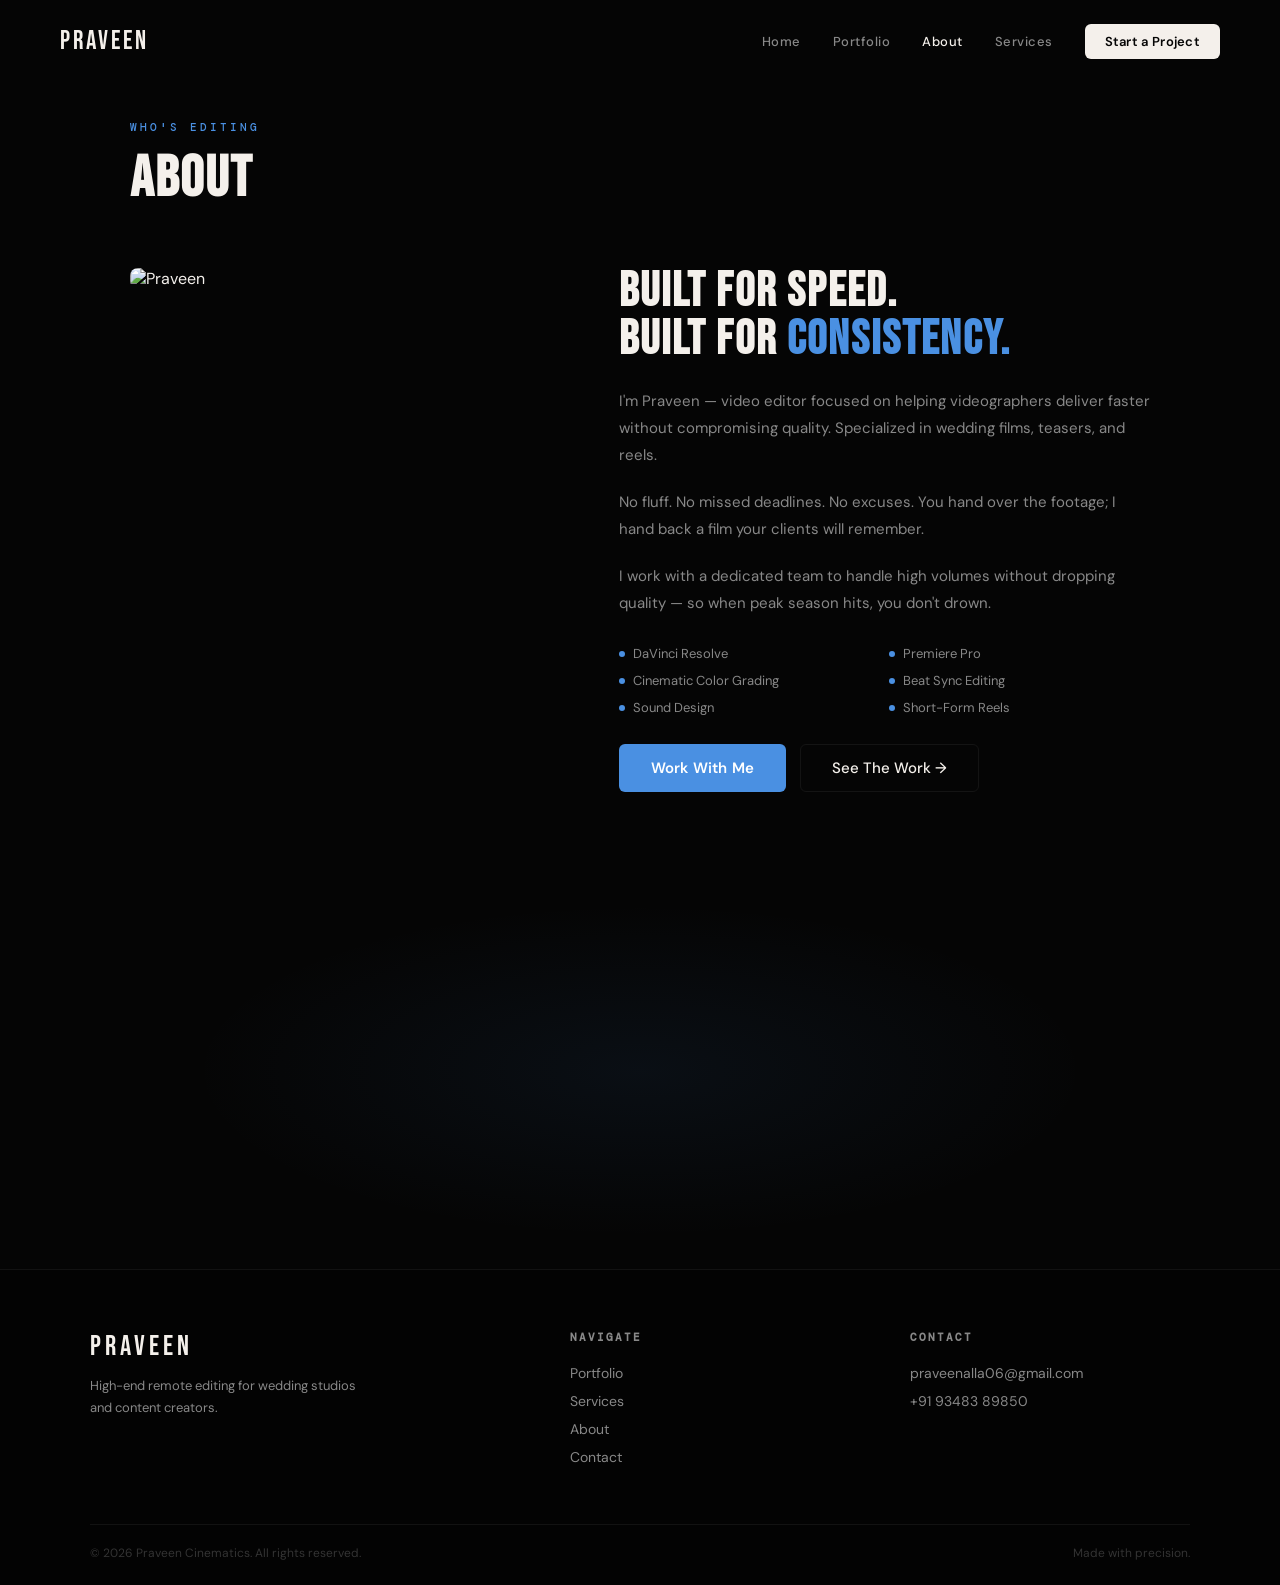
==== about.html @ a14727c1 "Added Main Code" ====
<!DOCTYPE html>
<html lang="en">
<head>
  <meta charset="UTF-8">
  <title>About | Praveen</title>
  <meta name="viewport" content="width=device-width, initial-scale=1.0">
  <meta property="og:title" content="About | Praveen">
  <meta property="og:description" content="Video editor focused on helping videographers deliver faster without compromising quality.">
  <meta property="og:image" content="N&N PREWED thumb.jpg">
  <link href="https://fonts.googleapis.com/css2?family=Bebas+Neue&family=DM+Sans:wght@300;400;500;600&family=DM+Mono:wght@400;500&display=swap" rel="stylesheet">
  <link rel="stylesheet" href="style.css">
</head>
<body>

<header>
  <a href="index.html" class="logo">PRAVEEN</a>
  <div class="menu-toggle" onclick="toggleMenu()">☰</div>
  <nav id="navMenu">
    <a href="index.html">Home</a>
    <a href="portfolio.html">Portfolio</a>
    <a href="about.html" class="active">About</a>
    <a href="services.html">Services</a>
    <a href="contact.html" class="nav-cta">Start a Project</a>
  </nav>
</header>

<section class="about-page">
  <div class="container">
    <p class="section-label fade-in">Who's Editing</p>
    <h2 class="section-heading fade-in">About</h2>

    <div class="about-page-grid">
      <div class="about-page-img fade-in">
        <img src="your-image.jpg" alt="Praveen">
      </div>

      <div class="about-page-text fade-in">
        <h2 class="section-heading" style="font-size:clamp(32px,4vw,48px);">Built for Speed.<br>Built for <span style="color:var(--blue)">Consistency.</span></h2>

        <p>I'm Praveen — video editor focused on helping videographers deliver faster without compromising quality. Specialized in wedding films, teasers, and reels.</p>

        <p>No fluff. No missed deadlines. No excuses. You hand over the footage; I hand back a film your clients will remember.</p>

        <p>I work with a dedicated team to handle high volumes without dropping quality — so when peak season hits, you don't drown.</p>

        <div class="skills-list">
          <div class="skill-item"><span class="skill-dot"></span>DaVinci Resolve</div>
          <div class="skill-item"><span class="skill-dot"></span>Premiere Pro</div>
          <div class="skill-item"><span class="skill-dot"></span>Cinematic Color Grading</div>
          <div class="skill-item"><span class="skill-dot"></span>Beat Sync Editing</div>
          <div class="skill-item"><span class="skill-dot"></span>Sound Design</div>
          <div class="skill-item"><span class="skill-dot"></span>Short-Form Reels</div>
        </div>

        <div style="display:flex;gap:14px;flex-wrap:wrap;">
          <a href="contact.html" class="btn">Work With Me</a>
          <a href="portfolio.html" class="btn-outline">See The Work →</a>
        </div>
      </div>
    </div>
  </div>
</section>

<!-- CTA -->
<section class="final-cta" style="padding:80px 0;">
  <div class="container">
    <h2 class="fade-in" style="font-size:clamp(32px,5vw,56px);">Looking for an editor<br>you can trust?</h2>
    <p class="fade-in">I treat your footage with the same care you do.</p>
    <div class="final-cta-buttons fade-in">
      <a href="contact.html" class="btn">Let's Work Together</a>
      <a href="https://wa.me/919348389850" class="btn-wa">
        <svg width="16" height="16" viewBox="0 0 24 24" fill="white"><path d="M17.472 14.382c-.297-.149-1.758-.867-2.03-.967-.273-.099-.471-.148-.67.15-.197.297-.767.966-.94 1.164-.173.199-.347.223-.644.075-.297-.15-1.255-.463-2.39-1.475-.883-.788-1.48-1.761-1.653-2.059-.173-.297-.018-.458.13-.606.134-.133.298-.347.446-.52.149-.174.198-.298.298-.497.099-.198.05-.371-.025-.52-.075-.149-.669-1.612-.916-2.207-.242-.579-.487-.5-.669-.51-.173-.008-.371-.01-.57-.01-.198 0-.52.074-.792.372-.272.297-1.04 1.016-1.04 2.479 0 1.462 1.065 2.875 1.213 3.074.149.198 2.096 3.2 5.077 4.487.709.306 1.262.489 1.694.625.712.227 1.36.195 1.871.118.571-.085 1.758-.719 2.006-1.413.248-.694.248-1.289.173-1.413-.074-.124-.272-.198-.57-.347m-5.421 7.403h-.004a9.87 9.87 0 01-5.031-1.378l-.361-.214-3.741.982.998-3.648-.235-.374a9.86 9.86 0 01-1.51-5.26c.001-5.45 4.436-9.884 9.888-9.884 2.64 0 5.122 1.03 6.988 2.898a9.825 9.825 0 012.893 6.994c-.003 5.45-4.437 9.884-9.885 9.884m8.413-18.297A11.815 11.815 0 0012.05 0C5.495 0 .16 5.335.157 11.892c0 2.096.547 4.142 1.588 5.945L.057 24l6.305-1.654a11.882 11.882 0 005.683 1.448h.005c6.554 0 11.89-5.335 11.893-11.893a11.821 11.821 0 00-3.48-8.413z"/></svg>
        WhatsApp
      </a>
    </div>
  </div>
</section>

<footer>
  <div class="footer-inner">
    <div class="footer-brand">
      <a href="index.html" class="logo">PRAVEEN</a>
      <p>High-end remote editing for wedding studios and content creators.</p>
    </div>
    <div class="footer-col">
      <h4>Navigate</h4>
      <a href="portfolio.html">Portfolio</a>
      <a href="services.html">Services</a>
      <a href="about.html">About</a>
      <a href="contact.html">Contact</a>
    </div>
    <div class="footer-col">
      <h4>Contact</h4>
      <a href="mailto:praveenalla06@gmail.com">praveenalla06@gmail.com</a>
      <a href="https://wa.me/919348389850">+91 93483 89850</a>
    </div>
  </div>
  <div class="footer-bottom">
    <p>&copy; 2026 Praveen Cinematics. All rights reserved.</p>
    <span>Made with precision.</span>
  </div>
</footer>

<script>
window.addEventListener("load", () => { document.body.classList.add("loaded"); });
window.addEventListener("scroll", () => {
  document.querySelector("header").classList.toggle("scrolled", window.scrollY > 50);
});
const fadeEls = document.querySelectorAll(".fade-in");
function checkFade() {
  fadeEls.forEach((el, i) => {
    if (el.getBoundingClientRect().top < window.innerHeight - 60) {
      setTimeout(() => el.classList.add("show"), i * 100);
    }
  });
}
checkFade(); window.addEventListener("scroll", checkFade);
function toggleMenu() { document.getElementById("navMenu").classList.toggle("active"); }
</script>
</body>
</html>
---- style.css ----
/* =========================
   RESET & GLOBAL
========================= */
@import url('https://fonts.googleapis.com/css2?family=Bebas+Neue&family=DM+Sans:wght@300;400;500;600&family=DM+Mono:wght@400;500&display=swap');

* { margin: 0; padding: 0; box-sizing: border-box; }

:root {
  --bg: #050505;
  --bg-2: #0d0d0d;
  --bg-card: #111111;
  --text: #F4F0EB;
  --muted: #888888;
  --blue: #4A90E2;
  --blue-dim: rgba(74,144,226,0.12);
  --gold: #C5A46D;
  --gold-dim: rgba(197,164,109,0.15);
  --border: rgba(255,255,255,0.06);
  --radius: 6px;
}

html { scroll-behavior: smooth; }

body {
  font-family: 'DM Sans', sans-serif;
  background: var(--bg);
  color: var(--text);
  opacity: 0;
  transition: opacity 0.4s ease;
  -webkit-font-smoothing: antialiased;
}

body.loaded { opacity: 1; }

.container { max-width: 1100px; margin: auto; padding: 0 40px; }

/* =========================
   NAVBAR
========================= */
header {
  display: flex;
  justify-content: space-between;
  align-items: center;
  padding: 24px 60px;
  position: fixed;
  width: 100%;
  z-index: 1000;
  top: 0;
  transition: background 0.3s ease, border-bottom 0.3s ease;
}

header.scrolled {
  background: rgba(5, 5, 5, 0.96);
  border-bottom: 1px solid var(--border);
  backdrop-filter: blur(12px);
}

.logo {
  text-decoration: none;
  color: var(--text);
  font-family: 'Bebas Neue', sans-serif;
  font-size: 26px;
  letter-spacing: 3px;
}

nav { display: flex; gap: 32px; align-items: center; }
nav a {
  text-decoration: none;
  color: var(--muted);
  font-size: 13px;
  font-weight: 500;
  letter-spacing: 0.5px;
  transition: color 0.25s;
}
nav a:hover, nav a.active { color: var(--text); }
nav .nav-cta {
  color: var(--bg);
  background: var(--text);
  padding: 9px 20px;
  border-radius: var(--radius);
  font-weight: 600;
  font-size: 13px;
  letter-spacing: 0.3px;
  transition: opacity 0.25s;
}
nav .nav-cta:hover { opacity: 0.85; color: var(--bg); }

/* =========================
   BUTTONS
========================= */
.btn {
  display: inline-block;
  padding: 14px 32px;
  background: var(--blue);
  color: white;
  text-decoration: none;
  border: none;
  border-radius: var(--radius);
  font-family: 'DM Sans', sans-serif;
  font-size: 15px;
  font-weight: 600;
  cursor: pointer;
  transition: opacity 0.25s, transform 0.2s;
  letter-spacing: 0.2px;
}
.btn:hover { opacity: 0.88; transform: translateY(-1px); }

.btn-outline {
  display: inline-block;
  padding: 13px 31px;
  background: transparent;
  color: var(--text);
  text-decoration: none;
  border: 1px solid var(--border);
  border-radius: var(--radius);
  font-family: 'DM Sans', sans-serif;
  font-size: 15px;
  font-weight: 500;
  cursor: pointer;
  transition: border-color 0.25s, color 0.25s, transform 0.2s;
}
.btn-outline:hover { border-color: var(--text); transform: translateY(-1px); }

.btn-wa {
  display: inline-flex;
  align-items: center;
  gap: 8px;
  padding: 14px 28px;
  background: #25D366;
  color: white;
  text-decoration: none;
  border-radius: var(--radius);
  font-family: 'DM Sans', sans-serif;
  font-size: 15px;
  font-weight: 600;
  transition: opacity 0.25s, transform 0.2s;
}
.btn-wa:hover { opacity: 0.88; transform: translateY(-1px); }

/* =========================
   HERO SECTION
========================= */
.hero {
  min-height: 100vh;
  display: flex;
  align-items: center;
  padding-top: 100px;
  position: relative;
  overflow: hidden;
}

.hero-bg {
  position: absolute;
  inset: 0;
  background:
    radial-gradient(ellipse 60% 50% at 70% 50%, rgba(74,144,226,0.06) 0%, transparent 70%),
    radial-gradient(ellipse 40% 60% at 20% 30%, rgba(197,164,109,0.04) 0%, transparent 60%);
}

.hero-grid-lines {
  position: absolute;
  inset: 0;
  background-image:
    linear-gradient(rgba(255,255,255,0.02) 1px, transparent 1px),
    linear-gradient(90deg, rgba(255,255,255,0.02) 1px, transparent 1px);
  background-size: 80px 80px;
  pointer-events: none;
}

.hero-inner {
  position: relative;
  z-index: 2;
  max-width: 780px;
  padding: 0 40px;
  margin: 0 auto;
  text-align: left;
}

.hero-eyebrow {
  display: inline-flex;
  align-items: center;
  gap: 8px;
  background: var(--blue-dim);
  border: 1px solid rgba(74,144,226,0.25);
  color: var(--blue);
  font-size: 12px;
  font-weight: 600;
  letter-spacing: 2px;
  text-transform: uppercase;
  padding: 6px 14px;
  border-radius: 30px;
  margin-bottom: 32px;
}

.hero-eyebrow::before {
  content: '';
  width: 6px;
  height: 6px;
  background: var(--blue);
  border-radius: 50%;
  animation: pulse-dot 2s infinite;
}

@keyframes pulse-dot {
  0%, 100% { opacity: 1; }
  50% { opacity: 0.3; }
}

.hero h1 {
  font-family: 'Bebas Neue', sans-serif;
  font-size: clamp(52px, 8vw, 90px);
  line-height: 1;
  letter-spacing: 2px;
  color: var(--text);
  margin-bottom: 24px;
}

.hero h1 span { color: var(--blue); }

.hero-sub {
  font-size: 17px;
  color: var(--muted);
  line-height: 1.65;
  max-width: 520px;
  margin-bottom: 16px;
}

.hero-turnaround {
  display: inline-flex;
  align-items: center;
  gap: 6px;
  font-size: 13px;
  color: var(--gold);
  font-weight: 500;
  margin-bottom: 40px;
}

.hero-turnaround::before {
  content: '⚡';
  font-size: 14px;
}

.hero-ctas { display: flex; gap: 14px; flex-wrap: wrap; }

.hero-scroll {
  position: absolute;
  bottom: 40px;
  left: 50%;
  transform: translateX(-50%);
  display: flex;
  flex-direction: column;
  align-items: center;
  gap: 8px;
  color: var(--muted);
  font-size: 11px;
  letter-spacing: 2px;
  text-transform: uppercase;
  animation: bob 2s ease-in-out infinite;
}

.scroll-line {
  width: 1px;
  height: 40px;
  background: linear-gradient(to bottom, var(--muted), transparent);
}

@keyframes bob {
  0%, 100% { transform: translateX(-50%) translateY(0); }
  50% { transform: translateX(-50%) translateY(6px); }
}

/* =========================
   PAIN STRIP
========================= */
.pain-strip {
  background: var(--bg-2);
  border-top: 1px solid var(--border);
  border-bottom: 1px solid var(--border);
  padding: 60px 40px;
  text-align: center;
}

.pain-strip h2 {
  font-family: 'DM Sans', sans-serif;
  font-size: clamp(20px, 3vw, 28px);
  font-weight: 300;
  color: var(--muted);
  line-height: 1.8;
  max-width: 700px;
  margin: 0 auto 24px;
}

.pain-strip h2 strong {
  color: var(--text);
  font-weight: 600;
}

.pain-strip p {
  font-size: 16px;
  color: var(--muted);
  max-width: 520px;
  margin: 0 auto;
  line-height: 1.7;
}

.pain-strip p em {
  color: var(--blue);
  font-style: normal;
  font-weight: 600;
}

/* =========================
   BEFORE / AFTER
========================= */
.before-after {
  padding: 100px 0;
}

.section-label {
  font-family: 'DM Mono', monospace;
  font-size: 11px;
  font-weight: 500;
  letter-spacing: 3px;
  text-transform: uppercase;
  color: var(--blue);
  margin-bottom: 16px;
}

.section-heading {
  font-family: 'Bebas Neue', sans-serif;
  font-size: clamp(36px, 5vw, 58px);
  letter-spacing: 2px;
  color: var(--text);
  margin-bottom: 16px;
  line-height: 1;
}

.section-sub {
  font-size: 15px;
  color: var(--muted);
  margin-bottom: 60px;
  max-width: 480px;
}

.comparison-grid {
  display: grid;
  grid-template-columns: 1fr auto 1fr;
  gap: 0;
  align-items: stretch;
  border: 1px solid var(--border);
  border-radius: 10px;
  overflow: hidden;
}

.comp-col {
  padding: 48px 40px;
}

.comp-col.before { background: #0d0d0d; }
.comp-col.after { background: #0d1520; }

.comp-label {
  font-family: 'DM Mono', monospace;
  font-size: 10px;
  font-weight: 500;
  letter-spacing: 3px;
  text-transform: uppercase;
  padding: 4px 12px;
  border-radius: 30px;
  display: inline-block;
  margin-bottom: 28px;
}

.comp-col.before .comp-label { background: rgba(255,255,255,0.06); color: var(--muted); }
.comp-col.after .comp-label { background: rgba(74,144,226,0.12); color: var(--blue); }

.comp-items { list-style: none; display: flex; flex-direction: column; gap: 16px; }

.comp-items li {
  display: flex;
  align-items: flex-start;
  gap: 12px;
  font-size: 15px;
  color: var(--muted);
  line-height: 1.4;
}

.comp-col.after .comp-items li { color: var(--text); }

.comp-icon {
  width: 20px;
  height: 20px;
  border-radius: 50%;
  display: flex;
  align-items: center;
  justify-content: center;
  font-size: 11px;
  flex-shrink: 0;
  margin-top: 1px;
}

.comp-col.before .comp-icon { background: rgba(255,255,255,0.05); color: var(--muted); }
.comp-col.after .comp-icon { background: rgba(74,144,226,0.15); color: var(--blue); }

.comp-divider {
  display: flex;
  align-items: center;
  justify-content: center;
  background: var(--bg);
  padding: 0 20px;
  border-left: 1px solid var(--border);
  border-right: 1px solid var(--border);
}

.arrow-badge {
  width: 44px;
  height: 44px;
  background: var(--blue);
  border-radius: 50%;
  display: flex;
  align-items: center;
  justify-content: center;
  font-size: 18px;
  color: white;
}

/* =========================
   SERVICES GRID
========================= */
.services-section { padding: 100px 0; }

.services-grid {
  display: grid;
  grid-template-columns: repeat(2, 1fr);
  gap: 2px;
  background: var(--border);
  border: 1px solid var(--border);
  border-radius: 10px;
  overflow: hidden;
  margin-top: 60px;
}

.service-card {
  background: var(--bg-card);
  padding: 40px 36px;
  transition: background 0.25s;
  position: relative;
}

.service-card:hover { background: #161616; }

.service-icon {
  width: 42px;
  height: 42px;
  background: var(--blue-dim);
  border: 1px solid rgba(74,144,226,0.2);
  border-radius: 8px;
  display: flex;
  align-items: center;
  justify-content: center;
  font-size: 18px;
  margin-bottom: 20px;
}

.service-card h3 {
  font-size: 17px;
  font-weight: 600;
  margin-bottom: 10px;
  color: var(--text);
}

.service-card p {
  font-size: 14px;
  color: var(--muted);
  line-height: 1.65;
  margin-bottom: 20px;
}

.service-price {
  font-family: 'DM Mono', monospace;
  font-size: 13px;
  color: var(--blue);
  font-weight: 500;
}

.service-tag {
  position: absolute;
  top: 20px;
  right: 20px;
  font-family: 'DM Mono', monospace;
  font-size: 10px;
  letter-spacing: 1.5px;
  text-transform: uppercase;
  color: var(--gold);
  background: var(--gold-dim);
  padding: 3px 8px;
  border-radius: 30px;
}

.services-footer {
  margin-top: 40px;
  text-align: center;
  color: var(--muted);
  font-size: 14px;
  display: flex;
  align-items: center;
  justify-content: center;
  gap: 10px;
}

.services-footer::before,
.services-footer::after {
  content: '';
  flex: 1;
  height: 1px;
  background: var(--border);
  max-width: 200px;
}

/* =========================
   WORKFLOW
========================= */
.workflow-section { padding: 100px 0; background: var(--bg-2); border-top: 1px solid var(--border); border-bottom: 1px solid var(--border);}

.workflow-steps {
  display: grid;
  grid-template-columns: repeat(4, 1fr);
  gap: 2px;
  background: var(--border);
  border: 1px solid var(--border);
  border-radius: 10px;
  overflow: hidden;
  margin-top: 60px;
}

.step-card {
  background: var(--bg-card);
  padding: 36px 28px;
  position: relative;
}

.step-number {
  font-family: 'Bebas Neue', sans-serif;
  font-size: 52px;
  color: rgba(74,144,226,0.12);
  line-height: 1;
  margin-bottom: 16px;
}

.step-card h3 {
  font-size: 15px;
  font-weight: 600;
  color: var(--text);
  margin-bottom: 8px;
}

.step-card p {
  font-size: 13px;
  color: var(--muted);
  line-height: 1.6;
}

.step-tool {
  display: inline-flex;
  align-items: center;
  gap: 5px;
  background: var(--blue-dim);
  color: var(--blue);
  font-size: 11px;
  font-family: 'DM Mono', monospace;
  padding: 3px 8px;
  border-radius: 3px;
  margin-top: 12px;
}

/* =========================
   WHY US
========================= */
.why-section { padding: 100px 0; }

.why-grid {
  display: grid;
  grid-template-columns: repeat(3, 1fr);
  gap: 20px;
  margin-top: 60px;
}

.why-card {
  background: var(--bg-card);
  border: 1px solid var(--border);
  border-radius: 8px;
  padding: 32px 28px;
  transition: border-color 0.25s, transform 0.25s;
}

.why-card:hover { border-color: rgba(74,144,226,0.3); transform: translateY(-3px); }

.why-check {
  width: 32px;
  height: 32px;
  background: rgba(74,144,226,0.1);
  border-radius: 50%;
  display: flex;
  align-items: center;
  justify-content: center;
  font-size: 14px;
  color: var(--blue);
  margin-bottom: 16px;
}

.why-card h3 {
  font-size: 15px;
  font-weight: 600;
  color: var(--text);
  margin-bottom: 8px;
}

.why-card p {
  font-size: 13px;
  color: var(--muted);
  line-height: 1.6;
}

/* =========================
   SOCIAL PROOF
========================= */
.proof-section { padding: 100px 0; background: var(--bg-2); border-top: 1px solid var(--border); border-bottom: 1px solid var(--border);}

.proof-stat-row {
  display: grid;
  grid-template-columns: repeat(3, 1fr);
  gap: 2px;
  background: var(--border);
  border: 1px solid var(--border);
  border-radius: 10px;
  overflow: hidden;
  margin-bottom: 60px;
}

.stat-cell {
  background: var(--bg-card);
  padding: 40px 32px;
  text-align: center;
}

.stat-number {
  font-family: 'Bebas Neue', sans-serif;
  font-size: 56px;
  color: var(--text);
  line-height: 1;
  letter-spacing: 2px;
  margin-bottom: 8px;
}

.stat-number span { color: var(--blue); }

.stat-label {
  font-size: 13px;
  color: var(--muted);
  letter-spacing: 0.5px;
}

.testimonials-grid {
  display: grid;
  grid-template-columns: repeat(2, 1fr);
  gap: 16px;
}

.testimonial {
  background: var(--bg-card);
  border: 1px solid var(--border);
  border-radius: 8px;
  padding: 32px 28px;
}

.testimonial-text {
  font-size: 15px;
  color: var(--text);
  line-height: 1.65;
  margin-bottom: 20px;
  font-style: italic;
}

.testimonial-text::before { content: '"'; color: var(--blue); font-size: 20px; font-style: normal; }
.testimonial-text::after { content: '"'; color: var(--blue); font-size: 20px; font-style: normal; }

.testimonial-author {
  display: flex;
  align-items: center;
  gap: 12px;
}

.author-avatar {
  width: 36px;
  height: 36px;
  background: var(--blue-dim);
  border-radius: 50%;
  display: flex;
  align-items: center;
  justify-content: center;
  font-family: 'Bebas Neue', sans-serif;
  font-size: 16px;
  color: var(--blue);
}

.author-info strong {
  display: block;
  font-size: 14px;
  font-weight: 600;
  color: var(--text);
}

.author-info span {
  font-size: 12px;
  color: var(--muted);
}

/* =========================
   PRICING
========================= */
.pricing-section { padding: 100px 0; }

.pricing-grid {
  display: grid;
  grid-template-columns: repeat(3, 1fr);
  gap: 16px;
  margin-top: 60px;
}

.pricing-card {
  background: var(--bg-card);
  border: 1px solid var(--border);
  border-radius: 10px;
  padding: 36px 28px;
  transition: border-color 0.25s;
  position: relative;
}

.pricing-card:hover { border-color: rgba(74,144,226,0.3); }

.pricing-card.featured {
  border-color: var(--blue);
  background: #0d1520;
}

.featured-badge {
  position: absolute;
  top: -12px;
  left: 50%;
  transform: translateX(-50%);
  background: var(--blue);
  color: white;
  font-size: 10px;
  font-weight: 700;
  letter-spacing: 2px;
  text-transform: uppercase;
  padding: 4px 14px;
  border-radius: 30px;
}

.pricing-card h3 {
  font-size: 16px;
  font-weight: 600;
  color: var(--text);
  margin-bottom: 8px;
}

.pricing-from {
  font-size: 12px;
  color: var(--muted);
  margin-bottom: 4px;
  font-family: 'DM Mono', monospace;
  text-transform: uppercase;
  letter-spacing: 1px;
}

.pricing-amount {
  font-family: 'Bebas Neue', sans-serif;
  font-size: 46px;
  color: var(--text);
  letter-spacing: 2px;
  line-height: 1;
  margin-bottom: 24px;
}

.pricing-card.featured .pricing-amount { color: var(--blue); }

.pricing-card p {
  font-size: 14px;
  color: var(--muted);
  line-height: 1.6;
  border-top: 1px solid var(--border);
  padding-top: 20px;
}

.pricing-footer {
  text-align: center;
  margin-top: 40px;
  color: var(--muted);
  font-size: 14px;
}

.pricing-footer a { color: var(--blue); text-decoration: none; font-weight: 500; }

/* =========================
   ABOUT STRIP
========================= */
.about-strip { padding: 100px 0; background: var(--bg-2); border-top: 1px solid var(--border); border-bottom: 1px solid var(--border); }

.about-inner {
  display: grid;
  grid-template-columns: 1fr 1fr;
  gap: 80px;
  align-items: center;
}

.about-image-block {
  position: relative;
}

.about-image-block img {
  width: 100%;
  border-radius: 8px;
  object-fit: cover;
  aspect-ratio: 4/5;
  filter: grayscale(20%);
}

.about-image-block::before {
  content: '';
  position: absolute;
  inset: -12px;
  border: 1px solid rgba(74,144,226,0.2);
  border-radius: 12px;
  pointer-events: none;
}

.about-text .section-heading { margin-bottom: 24px; }

.about-text p {
  font-size: 15px;
  color: var(--muted);
  line-height: 1.75;
  margin-bottom: 20px;
}

.about-tags {
  display: flex;
  flex-wrap: wrap;
  gap: 8px;
  margin: 28px 0;
}

.tag {
  background: var(--blue-dim);
  border: 1px solid rgba(74,144,226,0.2);
  color: var(--blue);
  font-size: 12px;
  font-weight: 500;
  padding: 5px 12px;
  border-radius: 30px;
  font-family: 'DM Mono', monospace;
  letter-spacing: 0.5px;
}

/* =========================
   FINAL CTA
========================= */
.final-cta {
  padding: 120px 0;
  text-align: center;
  position: relative;
  overflow: hidden;
}

.final-cta::before {
  content: '';
  position: absolute;
  inset: 0;
  background: radial-gradient(ellipse 50% 60% at 50% 50%, rgba(74,144,226,0.07) 0%, transparent 70%);
  pointer-events: none;
}

.final-cta h2 {
  font-family: 'Bebas Neue', sans-serif;
  font-size: clamp(42px, 6vw, 72px);
  letter-spacing: 3px;
  color: var(--text);
  margin-bottom: 16px;
  position: relative;
  line-height: 1;
}

.final-cta p {
  font-size: 16px;
  color: var(--muted);
  margin-bottom: 40px;
  position: relative;
}

.final-cta-buttons {
  display: flex;
  gap: 14px;
  justify-content: center;
  flex-wrap: wrap;
  position: relative;
}

.final-note {
  margin-top: 24px;
  font-size: 13px;
  color: var(--muted);
  position: relative;
}

/* =========================
   PORTFOLIO PAGE
========================= */
.page { padding-top: 120px; }

.portfolio-page { padding: 120px 0 80px; text-align: center; }
.portfolio-page .section-heading { margin-bottom: 16px; }

.filters {
  display: flex;
  justify-content: center;
  gap: 8px;
  margin: 40px 0;
}

.filters button {
  background: transparent;
  border: 1px solid var(--border);
  color: var(--muted);
  padding: 8px 22px;
  border-radius: 30px;
  cursor: pointer;
  transition: all 0.25s;
  font-family: 'DM Mono', monospace;
  font-size: 11px;
  letter-spacing: 2px;
  text-transform: uppercase;
}

.filters button:hover, .filters button.active {
  background: var(--blue);
  border-color: var(--blue);
  color: white;
}

.portfolio-grid { display: grid; gap: 20px; }
.cinematic-grid { grid-template-columns: repeat(3, 1fr); }
.reels-grid { grid-template-columns: repeat(3, 1fr); gap: 32px; }

.cinematic-grid .video-card { aspect-ratio: 16 / 9; }
.reels-grid .video-card { aspect-ratio: 9 / 16; }

.section-title {
  font-family: 'DM Mono', monospace;
  font-size: 11px;
  letter-spacing: 3px;
  text-transform: uppercase;
  color: var(--blue);
  margin: 60px 0 30px;
  text-align: left;
}

/* VIDEO CARD */
.video-card {
  position: relative;
  overflow: hidden;
  border-radius: 8px;
  cursor: pointer;
  transition: transform 0.4s ease, opacity 0.4s ease;
  background: #000;
}

.video-card img.thumb,
.video-card iframe.preview-video,
.video-card video.preview-video {
  position: absolute;
  inset: 0;
  width: 100%;
  height: 100%;
  object-fit: cover;
}

.video-card iframe.preview-video { z-index: 1; opacity: 1; pointer-events: none; }
.video-card video.preview-video { z-index: 1; opacity: 0; transition: opacity 0.3s; object-fit: contain; background: black; }
.video-card .thumb { z-index: 2; transition: opacity 0.3s; }

.video-card .overlay {
  position: absolute;
  inset: 0;
  background: rgba(0,0,0,0.5);
  z-index: 3;
  display: flex;
  justify-content: center;
  align-items: center;
  opacity: 0;
  transition: 0.3s;
  font-size: 13px;
  font-weight: 600;
  letter-spacing: 2px;
  text-transform: uppercase;
  color: white;
}

.video-card:hover video.preview-video { opacity: 1; }
.video-card:hover .thumb { opacity: 0; }
.video-card:hover .overlay { opacity: 1; }

.portfolio-grid:hover .video-card { transform: scale(0.97); opacity: 0.6; }
.portfolio-grid .video-card:hover { transform: scale(1.03); opacity: 1; z-index: 10; box-shadow: 0 20px 40px rgba(0,0,0,0.8); }

/* MODAL */
.modal {
  position: fixed;
  inset: 0;
  background: rgba(0,0,0,0.96);
  display: none;
  justify-content: center;
  align-items: center;
  z-index: 9999;
}
.modal iframe, .modal video {
  width: 90%;
  max-width: 1100px;
  height: 70vh;
  border-radius: 8px;
}
.modal span {
  position: absolute;
  top: 28px;
  right: 36px;
  font-size: 36px;
  cursor: pointer;
  color: white;
  opacity: 0.6;
  transition: opacity 0.2s;
}
.modal span:hover { opacity: 1; }

/* =========================
   CONTACT PAGE
========================= */
.contact-page { padding: 120px 0 80px; }
.contact-page .section-heading { margin-bottom: 8px; }

.contact-wrapper {
  display: grid;
  grid-template-columns: 1.4fr 1fr;
  gap: 60px;
  margin-top: 60px;
  align-items: start;
}

.contact-form-card {
  background: var(--bg-card);
  border: 1px solid var(--border);
  border-radius: 10px;
  padding: 40px;
}

.contact-form input,
.contact-form textarea,
.contact-form select {
  width: 100%;
  margin-bottom: 14px;
  padding: 14px 16px;
  background: var(--bg);
  border: 1px solid var(--border);
  color: var(--text);
  border-radius: var(--radius);
  font-family: 'DM Sans', sans-serif;
  font-size: 14px;
  transition: border-color 0.25s;
  -webkit-appearance: none;
}

.contact-form input:focus,
.contact-form textarea:focus,
.contact-form select:focus {
  outline: none;
  border-color: var(--blue);
}

.contact-form textarea { height: 120px; resize: vertical; }

.contact-form select option { background: #111; }

.contact-form .btn { width: 100%; text-align: center; }

.contact-info-block { display: flex; flex-direction: column; gap: 24px; }

.contact-direct {
  background: var(--bg-card);
  border: 1px solid var(--border);
  border-radius: 10px;
  padding: 32px;
}

.contact-direct h3 {
  font-size: 16px;
  font-weight: 600;
  color: var(--text);
  margin-bottom: 20px;
  padding-bottom: 16px;
  border-bottom: 1px solid var(--border);
}

.contact-item {
  display: flex;
  align-items: center;
  gap: 12px;
  margin-bottom: 14px;
}

.contact-item-icon {
  width: 34px;
  height: 34px;
  background: var(--blue-dim);
  border-radius: 6px;
  display: flex;
  align-items: center;
  justify-content: center;
  font-size: 15px;
  flex-shrink: 0;
}

.contact-item-text strong {
  display: block;
  font-size: 14px;
  color: var(--text);
  font-weight: 500;
}
.contact-item-text span { font-size: 12px; color: var(--muted); }

.contact-wa {
  background: rgba(37,211,102,0.06);
  border: 1px solid rgba(37,211,102,0.2);
  border-radius: 10px;
  padding: 28px 32px;
  text-align: center;
}

.contact-wa p { font-size: 14px; color: var(--muted); margin-bottom: 20px; line-height: 1.6; }

/* =========================
   ABOUT PAGE
========================= */
.about-page { padding: 120px 0 80px; }

.about-page-grid {
  display: grid;
  grid-template-columns: 1fr 1.3fr;
  gap: 80px;
  align-items: start;
  margin-top: 60px;
}

.about-page-img img {
  width: 100%;
  border-radius: 8px;
  object-fit: cover;
  aspect-ratio: 4/5;
  filter: grayscale(15%);
}

.about-page-text p {
  font-size: 15px;
  color: var(--muted);
  line-height: 1.8;
  margin-bottom: 20px;
}

.about-page-text .section-heading { margin-bottom: 24px; }

.skills-list {
  display: grid;
  grid-template-columns: repeat(2, 1fr);
  gap: 10px;
  margin: 28px 0;
}

.skill-item {
  display: flex;
  align-items: center;
  gap: 8px;
  font-size: 13px;
  color: var(--muted);
}

.skill-dot {
  width: 6px;
  height: 6px;
  background: var(--blue);
  border-radius: 50%;
  flex-shrink: 0;
}

/* =========================
   SERVICES PAGE
========================= */
.services-page { padding: 120px 0 80px; }
.services-page .services-grid { margin-top: 60px; }

/* =========================
   FOOTER
========================= */
footer {
  background: #030303;
  padding: 60px 40px 24px;
  border-top: 1px solid var(--border);
}

.footer-inner {
  max-width: 1100px;
  margin: auto;
  display: grid;
  grid-template-columns: 1.5fr 1fr 1fr;
  gap: 60px;
  margin-bottom: 48px;
}

.footer-brand .logo {
  font-family: 'Bebas Neue', sans-serif;
  font-size: 28px;
  letter-spacing: 4px;
  color: var(--text);
  display: block;
  margin-bottom: 12px;
  text-decoration: none;
}

.footer-brand p {
  font-size: 13px;
  color: var(--muted);
  line-height: 1.7;
  max-width: 280px;
}

.footer-col h4 {
  font-size: 11px;
  font-weight: 600;
  letter-spacing: 2px;
  text-transform: uppercase;
  color: var(--muted);
  margin-bottom: 20px;
  font-family: 'DM Mono', monospace;
}

.footer-col a {
  display: block;
  color: var(--muted);
  text-decoration: none;
  font-size: 14px;
  margin-bottom: 10px;
  transition: color 0.25s;
}

.footer-col a:hover { color: var(--text); }

.footer-bottom {
  max-width: 1100px;
  margin: auto;
  border-top: 1px solid var(--border);
  padding-top: 20px;
  display: flex;
  justify-content: space-between;
  align-items: center;
}

.footer-bottom p {
  font-size: 12px;
  color: #333;
}

.footer-bottom span {
  font-size: 12px;
  color: #333;
}

/* =========================
   ANIMATIONS & FADE-IN
========================= */
.fade-in, .video-card {
  opacity: 0;
  transform: translateY(24px);
  transition: opacity 0.7s ease-out, transform 0.7s ease-out;
}
.fade-in.show, .video-card.show { opacity: 1; transform: translateY(0); }

/* =========================
   HAMBURGER
========================= */
.menu-toggle { display: none; font-size: 26px; cursor: pointer; color: var(--text); }

/* =========================
   MOBILE
========================= */
@media (max-width: 768px) {
  header { padding: 16px 20px; position: fixed; background: rgba(5,5,5,0.96); border-bottom: 1px solid var(--border); }
  .menu-toggle { display: block; }

  nav {
    position: absolute;
    top: 65px;
    right: 20px;
    background: #0d0d0d;
    border: 1px solid var(--border);
    border-radius: 10px;
    padding: 20px;
    display: none;
    flex-direction: column;
    gap: 16px;
    width: 200px;
  }
  nav.active { display: flex; }
  nav .nav-cta { text-align: center; }

  .container { padding: 0 20px; }
  section { padding: 70px 0; }

  .hero-inner { padding: 0 20px; }
  .hero h1 { font-size: 52px; }
  .hero-ctas { flex-direction: column; }
  .hero-ctas .btn, .hero-ctas .btn-outline { width: 100%; text-align: center; }

  .comparison-grid { grid-template-columns: 1fr; }
  .comp-divider { padding: 20px; flex-direction: row; border-left: none; border-right: none; border-top: 1px solid var(--border); border-bottom: 1px solid var(--border); }

  .services-grid { grid-template-columns: 1fr; }
  .workflow-steps { grid-template-columns: repeat(2, 1fr); }
  .why-grid { grid-template-columns: 1fr; }
  .proof-stat-row { grid-template-columns: 1fr; }
  .testimonials-grid { grid-template-columns: 1fr; }
  .pricing-grid { grid-template-columns: 1fr; }
  .about-inner { grid-template-columns: 1fr; gap: 40px; }
  .about-image-block::before { display: none; }

  .cinematic-grid { grid-template-columns: 1fr; }
  .reels-grid { grid-template-columns: repeat(2, 1fr); gap: 12px; }
  .contact-wrapper { grid-template-columns: 1fr; }
  .about-page-grid { grid-template-columns: 1fr; gap: 40px; }
  .skills-list { grid-template-columns: 1fr; }

  footer { padding: 40px 20px 20px; }
  .footer-inner { grid-template-columns: 1fr; gap: 36px; }
  .footer-bottom { flex-direction: column; gap: 8px; text-align: center; }

  .portfolio-grid:hover .video-card { transform: none; opacity: 1; }
  .portfolio-grid .video-card:hover { transform: none; box-shadow: none; }
  .video-card:hover .overlay { opacity: 0; }
}
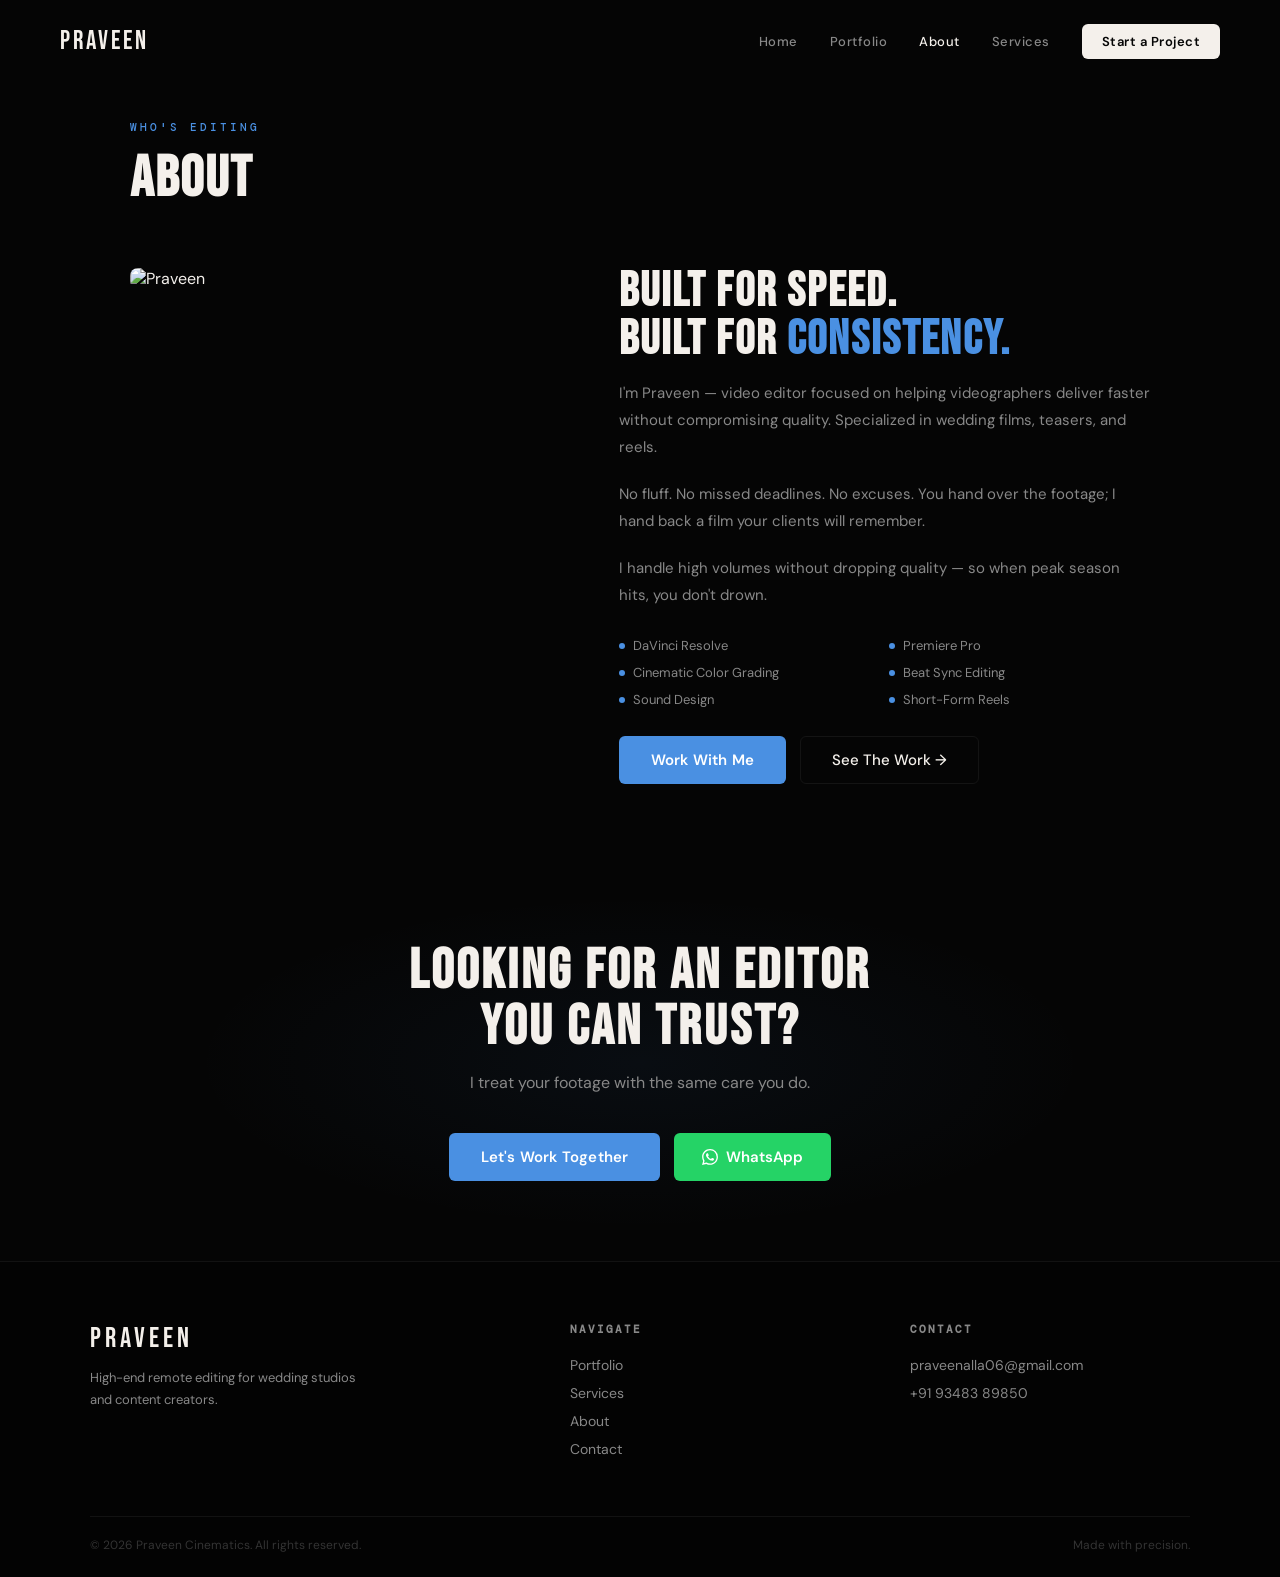
==== commit f7227a5c: "Update title and improve footer structure" ====
--- a/about.html
+++ b/about.html
@@ -2,12 +2,14 @@
 <html lang="en">
 <head>
   <meta charset="UTF-8">
-  <title>About | Praveen</title>
+  <title>About | Frame To final-cta</title>
   <meta name="viewport" content="width=device-width, initial-scale=1.0">
   <meta property="og:title" content="About | Praveen">
   <meta property="og:description" content="Video editor focused on helping videographers deliver faster without compromising quality.">
   <meta property="og:image" content="N&N PREWED thumb.jpg">
-  <link href="https://fonts.googleapis.com/css2?family=Bebas+Neue&family=DM+Sans:wght@300;400;500;600&family=DM+Mono:wght@400;500&display=swap" rel="stylesheet">
+  <link rel="preconnect" href="https://fonts.googleapis.com">
+  <link rel="preconnect" href="https://fonts.gstatic.com" crossorigin>
+  <link href="https://fonts.googleapis.com/css2?family=Bebas+Neue&family=DM+Sans:wght@400;500;600&family=DM+Mono:wght@400;500&display=swap" rel="stylesheet">
   <link rel="stylesheet" href="style.css">
 </head>
 <body>
@@ -28,21 +30,15 @@
   <div class="container">
     <p class="section-label fade-in">Who's Editing</p>
     <h2 class="section-heading fade-in">About</h2>
-
     <div class="about-page-grid">
       <div class="about-page-img fade-in">
-        <img src="your-image.jpg" alt="Praveen">
+        <img src="your-image.jpg" alt="Praveen" loading="lazy">
       </div>
-
       <div class="about-page-text fade-in">
         <h2 class="section-heading" style="font-size:clamp(32px,4vw,48px);">Built for Speed.<br>Built for <span style="color:var(--blue)">Consistency.</span></h2>
-
         <p>I'm Praveen — video editor focused on helping videographers deliver faster without compromising quality. Specialized in wedding films, teasers, and reels.</p>
-
         <p>No fluff. No missed deadlines. No excuses. You hand over the footage; I hand back a film your clients will remember.</p>
-
-        <p>I work with a dedicated team to handle high volumes without dropping quality — so when peak season hits, you don't drown.</p>
-
+        <p>I handle high volumes without dropping quality — so when peak season hits, you don't drown.</p>
         <div class="skills-list">
           <div class="skill-item"><span class="skill-dot"></span>DaVinci Resolve</div>
           <div class="skill-item"><span class="skill-dot"></span>Premiere Pro</div>
@@ -51,7 +47,6 @@
           <div class="skill-item"><span class="skill-dot"></span>Sound Design</div>
           <div class="skill-item"><span class="skill-dot"></span>Short-Form Reels</div>
         </div>
-
         <div style="display:flex;gap:14px;flex-wrap:wrap;">
           <a href="contact.html" class="btn">Work With Me</a>
           <a href="portfolio.html" class="btn-outline">See The Work →</a>
@@ -61,7 +56,6 @@
   </div>
 </section>
 
-<!-- CTA -->
 <section class="final-cta" style="padding:80px 0;">
   <div class="container">
     <h2 class="fade-in" style="font-size:clamp(32px,5vw,56px);">Looking for an editor<br>you can trust?</h2>
@@ -78,43 +72,26 @@
 
 <footer>
   <div class="footer-inner">
-    <div class="footer-brand">
-      <a href="index.html" class="logo">PRAVEEN</a>
-      <p>High-end remote editing for wedding studios and content creators.</p>
-    </div>
-    <div class="footer-col">
-      <h4>Navigate</h4>
-      <a href="portfolio.html">Portfolio</a>
-      <a href="services.html">Services</a>
-      <a href="about.html">About</a>
-      <a href="contact.html">Contact</a>
-    </div>
-    <div class="footer-col">
-      <h4>Contact</h4>
-      <a href="mailto:praveenalla06@gmail.com">praveenalla06@gmail.com</a>
-      <a href="https://wa.me/919348389850">+91 93483 89850</a>
-    </div>
+    <div class="footer-brand"><a href="index.html" class="logo">PRAVEEN</a><p>High-end remote editing for wedding studios and content creators.</p></div>
+    <div class="footer-col"><h4>Navigate</h4><a href="portfolio.html">Portfolio</a><a href="services.html">Services</a><a href="about.html">About</a><a href="contact.html">Contact</a></div>
+    <div class="footer-col"><h4>Contact</h4><a href="mailto:praveenalla06@gmail.com">praveenalla06@gmail.com</a><a href="https://wa.me/919348389850">+91 93483 89850</a></div>
   </div>
-  <div class="footer-bottom">
-    <p>&copy; 2026 Praveen Cinematics. All rights reserved.</p>
-    <span>Made with precision.</span>
-  </div>
+  <div class="footer-bottom"><p>&copy; 2026 Praveen Cinematics. All rights reserved.</p><span>Made with precision.</span></div>
 </footer>
 
 <script>
-window.addEventListener("load", () => { document.body.classList.add("loaded"); });
+window.addEventListener("load", () => document.body.classList.add("loaded"));
+let ticking = false;
 window.addEventListener("scroll", () => {
-  document.querySelector("header").classList.toggle("scrolled", window.scrollY > 50);
-});
-const fadeEls = document.querySelectorAll(".fade-in");
-function checkFade() {
-  fadeEls.forEach((el, i) => {
-    if (el.getBoundingClientRect().top < window.innerHeight - 60) {
-      setTimeout(() => el.classList.add("show"), i * 100);
-    }
-  });
-}
-checkFade(); window.addEventListener("scroll", checkFade);
+  if (!ticking) {
+    requestAnimationFrame(() => { document.querySelector("header").classList.toggle("scrolled", window.scrollY > 50); ticking = false; });
+    ticking = true;
+  }
+}, { passive: true });
+const io = new IntersectionObserver((entries) => {
+  entries.forEach(e => { if (e.isIntersecting) { e.target.classList.add("show"); io.unobserve(e.target); } });
+}, { threshold: 0.08 });
+document.querySelectorAll(".fade-in").forEach(el => io.observe(el));
 function toggleMenu() { document.getElementById("navMenu").classList.toggle("active"); }
 </script>
 </body>
--- a/style.css
+++ b/style.css
@@ -1,8 +1,7 @@
 /* =========================
    RESET & GLOBAL
-========================= */
-@import url('https://fonts.googleapis.com/css2?family=Bebas+Neue&family=DM+Sans:wght@300;400;500;600&family=DM+Mono:wght@400;500&display=swap');
-
+   Fonts via preconnect + <link> in HTML — never @import (blocks render)
+========================= */
 * { margin: 0; padding: 0; box-sizing: border-box; }
 
 :root {
@@ -26,10 +25,10 @@
   background: var(--bg);
   color: var(--text);
   opacity: 0;
-  transition: opacity 0.4s ease;
+  transition: opacity 0.3s ease;
   -webkit-font-smoothing: antialiased;
-}
-
+  text-rendering: optimizeSpeed;
+}
 body.loaded { opacity: 1; }
 
 .container { max-width: 1100px; margin: auto; padding: 0 40px; }
@@ -38,234 +37,102 @@
    NAVBAR
 ========================= */
 header {
-  display: flex;
-  justify-content: space-between;
-  align-items: center;
-  padding: 24px 60px;
-  position: fixed;
-  width: 100%;
-  z-index: 1000;
-  top: 0;
-  transition: background 0.3s ease, border-bottom 0.3s ease;
-}
-
+  display: flex; justify-content: space-between; align-items: center;
+  padding: 24px 60px; position: fixed; width: 100%; z-index: 1000; top: 0;
+  transition: background 0.3s ease;
+}
 header.scrolled {
-  background: rgba(5, 5, 5, 0.96);
+  background: rgba(5,5,5,0.97);
   border-bottom: 1px solid var(--border);
-  backdrop-filter: blur(12px);
-}
-
+  backdrop-filter: blur(10px);
+  -webkit-backdrop-filter: blur(10px);
+}
 .logo {
-  text-decoration: none;
-  color: var(--text);
-  font-family: 'Bebas Neue', sans-serif;
-  font-size: 26px;
-  letter-spacing: 3px;
-}
-
+  text-decoration: none; color: var(--text);
+  font-family: 'Bebas Neue', sans-serif; font-size: 26px; letter-spacing: 3px;
+}
 nav { display: flex; gap: 32px; align-items: center; }
-nav a {
-  text-decoration: none;
-  color: var(--muted);
-  font-size: 13px;
-  font-weight: 500;
-  letter-spacing: 0.5px;
-  transition: color 0.25s;
-}
+nav a { text-decoration: none; color: var(--muted); font-size: 13px; font-weight: 500; letter-spacing: 0.5px; transition: color 0.2s; }
 nav a:hover, nav a.active { color: var(--text); }
 nav .nav-cta {
-  color: var(--bg);
-  background: var(--text);
-  padding: 9px 20px;
-  border-radius: var(--radius);
-  font-weight: 600;
-  font-size: 13px;
-  letter-spacing: 0.3px;
-  transition: opacity 0.25s;
-}
-nav .nav-cta:hover { opacity: 0.85; color: var(--bg); }
+  color: var(--bg); background: var(--text); padding: 9px 20px;
+  border-radius: var(--radius); font-weight: 600; font-size: 13px; transition: opacity 0.2s;
+}
+nav .nav-cta:hover { opacity: 0.82; color: var(--bg); }
 
 /* =========================
    BUTTONS
 ========================= */
 .btn {
-  display: inline-block;
-  padding: 14px 32px;
-  background: var(--blue);
-  color: white;
-  text-decoration: none;
-  border: none;
-  border-radius: var(--radius);
-  font-family: 'DM Sans', sans-serif;
-  font-size: 15px;
-  font-weight: 600;
-  cursor: pointer;
-  transition: opacity 0.25s, transform 0.2s;
-  letter-spacing: 0.2px;
-}
-.btn:hover { opacity: 0.88; transform: translateY(-1px); }
+  display: inline-block; padding: 14px 32px; background: var(--blue); color: white;
+  text-decoration: none; border: none; border-radius: var(--radius);
+  font-family: 'DM Sans', sans-serif; font-size: 15px; font-weight: 600;
+  cursor: pointer; transition: opacity 0.2s, transform 0.2s; letter-spacing: 0.2px;
+}
+.btn:hover { opacity: 0.86; transform: translateY(-1px); }
 
 .btn-outline {
-  display: inline-block;
-  padding: 13px 31px;
-  background: transparent;
-  color: var(--text);
-  text-decoration: none;
-  border: 1px solid var(--border);
-  border-radius: var(--radius);
-  font-family: 'DM Sans', sans-serif;
-  font-size: 15px;
-  font-weight: 500;
-  cursor: pointer;
-  transition: border-color 0.25s, color 0.25s, transform 0.2s;
+  display: inline-block; padding: 13px 31px; background: transparent; color: var(--text);
+  text-decoration: none; border: 1px solid var(--border); border-radius: var(--radius);
+  font-family: 'DM Sans', sans-serif; font-size: 15px; font-weight: 500;
+  cursor: pointer; transition: border-color 0.2s, transform 0.2s;
 }
 .btn-outline:hover { border-color: var(--text); transform: translateY(-1px); }
 
 .btn-wa {
-  display: inline-flex;
-  align-items: center;
-  gap: 8px;
-  padding: 14px 28px;
-  background: #25D366;
-  color: white;
-  text-decoration: none;
-  border-radius: var(--radius);
-  font-family: 'DM Sans', sans-serif;
-  font-size: 15px;
-  font-weight: 600;
-  transition: opacity 0.25s, transform 0.2s;
-}
-.btn-wa:hover { opacity: 0.88; transform: translateY(-1px); }
-
-/* =========================
-   HERO SECTION
-========================= */
-.hero {
-  min-height: 100vh;
-  display: flex;
-  align-items: center;
-  padding-top: 100px;
-  position: relative;
-  overflow: hidden;
-}
-
+  display: inline-flex; align-items: center; gap: 8px; padding: 14px 28px;
+  background: #25D366; color: white; text-decoration: none; border-radius: var(--radius);
+  font-family: 'DM Sans', sans-serif; font-size: 15px; font-weight: 600;
+  transition: opacity 0.2s, transform 0.2s;
+}
+.btn-wa:hover { opacity: 0.86; transform: translateY(-1px); }
+
+/* =========================
+   HERO
+========================= */
+.hero { min-height: 100vh; display: flex; align-items: center; padding-top: 100px; position: relative; overflow: hidden; }
+
+/* Static gradient — no repaint */
 .hero-bg {
-  position: absolute;
-  inset: 0;
-  background:
-    radial-gradient(ellipse 60% 50% at 70% 50%, rgba(74,144,226,0.06) 0%, transparent 70%),
-    radial-gradient(ellipse 40% 60% at 20% 30%, rgba(197,164,109,0.04) 0%, transparent 60%);
-}
-
-.hero-grid-lines {
-  position: absolute;
-  inset: 0;
-  background-image:
-    linear-gradient(rgba(255,255,255,0.02) 1px, transparent 1px),
-    linear-gradient(90deg, rgba(255,255,255,0.02) 1px, transparent 1px);
-  background-size: 80px 80px;
-  pointer-events: none;
-}
-
-.hero-inner {
-  position: relative;
-  z-index: 2;
-  max-width: 780px;
-  padding: 0 40px;
-  margin: 0 auto;
-  text-align: left;
-}
+  position: absolute; inset: 0; pointer-events: none;
+  background: radial-gradient(ellipse 55% 55% at 65% 50%, rgba(74,144,226,0.05) 0%, transparent 70%);
+}
+/* Grid lines removed — they cause GPU repaints every frame */
+.hero-grid-lines { display: none; }
+
+.hero-inner { position: relative; z-index: 2; max-width: 780px; padding: 0 40px; margin: 0 auto; }
 
 .hero-eyebrow {
-  display: inline-flex;
-  align-items: center;
-  gap: 8px;
-  background: var(--blue-dim);
-  border: 1px solid rgba(74,144,226,0.25);
-  color: var(--blue);
-  font-size: 12px;
-  font-weight: 600;
-  letter-spacing: 2px;
-  text-transform: uppercase;
-  padding: 6px 14px;
-  border-radius: 30px;
-  margin-bottom: 32px;
-}
-
+  display: inline-flex; align-items: center; gap: 8px;
+  background: var(--blue-dim); border: 1px solid rgba(74,144,226,0.25);
+  color: var(--blue); font-size: 12px; font-weight: 600; letter-spacing: 2px;
+  text-transform: uppercase; padding: 6px 14px; border-radius: 30px; margin-bottom: 32px;
+}
 .hero-eyebrow::before {
-  content: '';
-  width: 6px;
-  height: 6px;
-  background: var(--blue);
-  border-radius: 50%;
+  content: ''; width: 6px; height: 6px; background: var(--blue); border-radius: 50%;
   animation: pulse-dot 2s infinite;
 }
-
-@keyframes pulse-dot {
-  0%, 100% { opacity: 1; }
-  50% { opacity: 0.3; }
-}
+@keyframes pulse-dot { 0%,100% { opacity:1; } 50% { opacity:0.3; } }
 
 .hero h1 {
-  font-family: 'Bebas Neue', sans-serif;
-  font-size: clamp(52px, 8vw, 90px);
-  line-height: 1;
-  letter-spacing: 2px;
-  color: var(--text);
-  margin-bottom: 24px;
-}
-
+  font-family: 'Bebas Neue', sans-serif; font-size: clamp(52px,8vw,90px);
+  line-height: 1; letter-spacing: 2px; margin-bottom: 24px;
+}
 .hero h1 span { color: var(--blue); }
-
-.hero-sub {
-  font-size: 17px;
-  color: var(--muted);
-  line-height: 1.65;
-  max-width: 520px;
-  margin-bottom: 16px;
-}
-
-.hero-turnaround {
-  display: inline-flex;
-  align-items: center;
-  gap: 6px;
-  font-size: 13px;
-  color: var(--gold);
-  font-weight: 500;
-  margin-bottom: 40px;
-}
-
-.hero-turnaround::before {
-  content: '⚡';
-  font-size: 14px;
-}
-
+.hero-sub { font-size: 17px; color: var(--muted); line-height: 1.65; max-width: 520px; margin-bottom: 16px; }
+.hero-turnaround { display: inline-flex; align-items: center; gap: 6px; font-size: 13px; color: var(--gold); font-weight: 500; margin-bottom: 40px; }
+.hero-turnaround::before { content: '⚡'; font-size: 14px; }
 .hero-ctas { display: flex; gap: 14px; flex-wrap: wrap; }
 
 .hero-scroll {
-  position: absolute;
-  bottom: 40px;
-  left: 50%;
-  transform: translateX(-50%);
-  display: flex;
-  flex-direction: column;
-  align-items: center;
-  gap: 8px;
-  color: var(--muted);
-  font-size: 11px;
-  letter-spacing: 2px;
-  text-transform: uppercase;
+  position: absolute; bottom: 40px; left: 50%; transform: translateX(-50%);
+  display: flex; flex-direction: column; align-items: center; gap: 8px;
+  color: var(--muted); font-size: 11px; letter-spacing: 2px; text-transform: uppercase;
   animation: bob 2s ease-in-out infinite;
 }
-
-.scroll-line {
-  width: 1px;
-  height: 40px;
-  background: linear-gradient(to bottom, var(--muted), transparent);
-}
-
+.scroll-line { width: 1px; height: 40px; background: linear-gradient(to bottom, var(--muted), transparent); }
 @keyframes bob {
-  0%, 100% { transform: translateX(-50%) translateY(0); }
+  0%,100% { transform: translateX(-50%) translateY(0); }
   50% { transform: translateX(-50%) translateY(6px); }
 }
 
@@ -273,1063 +140,259 @@
    PAIN STRIP
 ========================= */
 .pain-strip {
-  background: var(--bg-2);
-  border-top: 1px solid var(--border);
-  border-bottom: 1px solid var(--border);
-  padding: 60px 40px;
-  text-align: center;
-}
-
-.pain-strip h2 {
-  font-family: 'DM Sans', sans-serif;
-  font-size: clamp(20px, 3vw, 28px);
-  font-weight: 300;
-  color: var(--muted);
-  line-height: 1.8;
-  max-width: 700px;
-  margin: 0 auto 24px;
-}
-
-.pain-strip h2 strong {
-  color: var(--text);
-  font-weight: 600;
-}
-
-.pain-strip p {
-  font-size: 16px;
-  color: var(--muted);
-  max-width: 520px;
-  margin: 0 auto;
-  line-height: 1.7;
-}
-
-.pain-strip p em {
-  color: var(--blue);
-  font-style: normal;
-  font-weight: 600;
-}
+  background: var(--bg-2); border-top: 1px solid var(--border); border-bottom: 1px solid var(--border);
+  padding: 60px 40px; text-align: center;
+}
+.pain-strip h2 { font-size: clamp(20px,3vw,28px); font-weight: 300; color: var(--muted); line-height: 1.8; max-width: 700px; margin: 0 auto 24px; }
+.pain-strip h2 strong { color: var(--text); font-weight: 600; }
+.pain-strip p { font-size: 16px; color: var(--muted); max-width: 520px; margin: 0 auto; line-height: 1.7; }
+.pain-strip p em { color: var(--blue); font-style: normal; font-weight: 600; }
+
+/* =========================
+   SHARED SECTION LABELS / HEADINGS
+========================= */
+.section-label { font-family: 'DM Mono', monospace; font-size: 11px; font-weight: 500; letter-spacing: 3px; text-transform: uppercase; color: var(--blue); margin-bottom: 16px; }
+.section-heading { font-family: 'Bebas Neue', sans-serif; font-size: clamp(36px,5vw,58px); letter-spacing: 2px; margin-bottom: 16px; line-height: 1; }
+.section-sub { font-size: 15px; color: var(--muted); margin-bottom: 60px; max-width: 480px; }
 
 /* =========================
    BEFORE / AFTER
 ========================= */
-.before-after {
-  padding: 100px 0;
-}
-
-.section-label {
-  font-family: 'DM Mono', monospace;
-  font-size: 11px;
-  font-weight: 500;
-  letter-spacing: 3px;
-  text-transform: uppercase;
-  color: var(--blue);
-  margin-bottom: 16px;
-}
-
-.section-heading {
-  font-family: 'Bebas Neue', sans-serif;
-  font-size: clamp(36px, 5vw, 58px);
-  letter-spacing: 2px;
-  color: var(--text);
-  margin-bottom: 16px;
-  line-height: 1;
-}
-
-.section-sub {
-  font-size: 15px;
-  color: var(--muted);
-  margin-bottom: 60px;
-  max-width: 480px;
-}
+.before-after { padding: 100px 0; }
 
 .comparison-grid {
-  display: grid;
-  grid-template-columns: 1fr auto 1fr;
-  gap: 0;
-  align-items: stretch;
-  border: 1px solid var(--border);
-  border-radius: 10px;
-  overflow: hidden;
-}
-
-.comp-col {
-  padding: 48px 40px;
-}
-
+  display: grid; grid-template-columns: 1fr auto 1fr;
+  border: 1px solid var(--border); border-radius: 10px; overflow: hidden;
+}
+.comp-col { padding: 48px 40px; }
 .comp-col.before { background: #0d0d0d; }
 .comp-col.after { background: #0d1520; }
-
-.comp-label {
-  font-family: 'DM Mono', monospace;
-  font-size: 10px;
-  font-weight: 500;
-  letter-spacing: 3px;
-  text-transform: uppercase;
-  padding: 4px 12px;
-  border-radius: 30px;
-  display: inline-block;
-  margin-bottom: 28px;
-}
-
+.comp-label { font-family: 'DM Mono', monospace; font-size: 10px; letter-spacing: 3px; text-transform: uppercase; padding: 4px 12px; border-radius: 30px; display: inline-block; margin-bottom: 28px; }
 .comp-col.before .comp-label { background: rgba(255,255,255,0.06); color: var(--muted); }
 .comp-col.after .comp-label { background: rgba(74,144,226,0.12); color: var(--blue); }
-
 .comp-items { list-style: none; display: flex; flex-direction: column; gap: 16px; }
-
-.comp-items li {
-  display: flex;
-  align-items: flex-start;
-  gap: 12px;
-  font-size: 15px;
-  color: var(--muted);
-  line-height: 1.4;
-}
-
+.comp-items li { display: flex; align-items: flex-start; gap: 12px; font-size: 15px; color: var(--muted); line-height: 1.4; }
 .comp-col.after .comp-items li { color: var(--text); }
-
-.comp-icon {
-  width: 20px;
-  height: 20px;
-  border-radius: 50%;
-  display: flex;
-  align-items: center;
-  justify-content: center;
-  font-size: 11px;
-  flex-shrink: 0;
-  margin-top: 1px;
-}
-
+.comp-icon { width: 20px; height: 20px; border-radius: 50%; display: flex; align-items: center; justify-content: center; font-size: 11px; flex-shrink: 0; margin-top: 1px; }
 .comp-col.before .comp-icon { background: rgba(255,255,255,0.05); color: var(--muted); }
 .comp-col.after .comp-icon { background: rgba(74,144,226,0.15); color: var(--blue); }
-
-.comp-divider {
-  display: flex;
-  align-items: center;
-  justify-content: center;
-  background: var(--bg);
-  padding: 0 20px;
-  border-left: 1px solid var(--border);
-  border-right: 1px solid var(--border);
-}
-
-.arrow-badge {
-  width: 44px;
-  height: 44px;
-  background: var(--blue);
-  border-radius: 50%;
-  display: flex;
-  align-items: center;
-  justify-content: center;
-  font-size: 18px;
-  color: white;
-}
-
-/* =========================
-   SERVICES GRID
+.comp-divider { display: flex; align-items: center; justify-content: center; background: var(--bg); padding: 0 20px; border-left: 1px solid var(--border); border-right: 1px solid var(--border); }
+.arrow-badge { width: 44px; height: 44px; background: var(--blue); border-radius: 50%; display: flex; align-items: center; justify-content: center; font-size: 18px; color: white; }
+
+/* =========================
+   SERVICES
 ========================= */
 .services-section { padding: 100px 0; }
-
+.services-page { padding: 120px 0 80px; }
 .services-grid {
-  display: grid;
-  grid-template-columns: repeat(2, 1fr);
-  gap: 2px;
-  background: var(--border);
-  border: 1px solid var(--border);
-  border-radius: 10px;
-  overflow: hidden;
-  margin-top: 60px;
-}
-
-.service-card {
-  background: var(--bg-card);
-  padding: 40px 36px;
-  transition: background 0.25s;
-  position: relative;
-}
-
+  display: grid; grid-template-columns: repeat(2, 1fr);
+  gap: 2px; background: var(--border); border: 1px solid var(--border);
+  border-radius: 10px; overflow: hidden; margin-top: 60px;
+}
+.service-card { background: var(--bg-card); padding: 40px 36px; position: relative; contain: layout style; transition: background 0.2s; }
 .service-card:hover { background: #161616; }
-
-.service-icon {
-  width: 42px;
-  height: 42px;
-  background: var(--blue-dim);
-  border: 1px solid rgba(74,144,226,0.2);
-  border-radius: 8px;
-  display: flex;
-  align-items: center;
-  justify-content: center;
-  font-size: 18px;
-  margin-bottom: 20px;
-}
-
-.service-card h3 {
-  font-size: 17px;
-  font-weight: 600;
-  margin-bottom: 10px;
-  color: var(--text);
-}
-
-.service-card p {
-  font-size: 14px;
-  color: var(--muted);
-  line-height: 1.65;
-  margin-bottom: 20px;
-}
-
-.service-price {
-  font-family: 'DM Mono', monospace;
-  font-size: 13px;
-  color: var(--blue);
-  font-weight: 500;
-}
-
-.service-tag {
-  position: absolute;
-  top: 20px;
-  right: 20px;
-  font-family: 'DM Mono', monospace;
-  font-size: 10px;
-  letter-spacing: 1.5px;
-  text-transform: uppercase;
-  color: var(--gold);
-  background: var(--gold-dim);
-  padding: 3px 8px;
-  border-radius: 30px;
-}
-
-.services-footer {
-  margin-top: 40px;
-  text-align: center;
-  color: var(--muted);
-  font-size: 14px;
-  display: flex;
-  align-items: center;
-  justify-content: center;
-  gap: 10px;
-}
-
-.services-footer::before,
-.services-footer::after {
-  content: '';
-  flex: 1;
-  height: 1px;
-  background: var(--border);
-  max-width: 200px;
-}
+.service-icon { width: 42px; height: 42px; background: var(--blue-dim); border: 1px solid rgba(74,144,226,0.2); border-radius: 8px; display: flex; align-items: center; justify-content: center; font-size: 18px; margin-bottom: 20px; }
+.service-card h3 { font-size: 17px; font-weight: 600; margin-bottom: 10px; }
+.service-card p { font-size: 14px; color: var(--muted); line-height: 1.65; margin-bottom: 20px; }
+.service-price { font-family: 'DM Mono', monospace; font-size: 13px; color: var(--blue); font-weight: 500; }
+.service-tag { position: absolute; top: 20px; right: 20px; font-family: 'DM Mono', monospace; font-size: 10px; letter-spacing: 1.5px; text-transform: uppercase; color: var(--gold); background: var(--gold-dim); padding: 3px 8px; border-radius: 30px; }
+.services-footer { margin-top: 40px; text-align: center; color: var(--muted); font-size: 14px; display: flex; align-items: center; justify-content: center; gap: 10px; }
+.services-footer::before, .services-footer::after { content: ''; flex: 1; height: 1px; background: var(--border); max-width: 200px; }
 
 /* =========================
    WORKFLOW
 ========================= */
-.workflow-section { padding: 100px 0; background: var(--bg-2); border-top: 1px solid var(--border); border-bottom: 1px solid var(--border);}
-
-.workflow-steps {
-  display: grid;
-  grid-template-columns: repeat(4, 1fr);
-  gap: 2px;
-  background: var(--border);
-  border: 1px solid var(--border);
-  border-radius: 10px;
-  overflow: hidden;
-  margin-top: 60px;
-}
-
-.step-card {
-  background: var(--bg-card);
-  padding: 36px 28px;
-  position: relative;
-}
-
-.step-number {
-  font-family: 'Bebas Neue', sans-serif;
-  font-size: 52px;
-  color: rgba(74,144,226,0.12);
-  line-height: 1;
-  margin-bottom: 16px;
-}
-
-.step-card h3 {
-  font-size: 15px;
-  font-weight: 600;
-  color: var(--text);
-  margin-bottom: 8px;
-}
-
-.step-card p {
-  font-size: 13px;
-  color: var(--muted);
-  line-height: 1.6;
-}
-
-.step-tool {
-  display: inline-flex;
-  align-items: center;
-  gap: 5px;
-  background: var(--blue-dim);
-  color: var(--blue);
-  font-size: 11px;
-  font-family: 'DM Mono', monospace;
-  padding: 3px 8px;
-  border-radius: 3px;
-  margin-top: 12px;
-}
+.workflow-section { padding: 100px 0; background: var(--bg-2); border-top: 1px solid var(--border); border-bottom: 1px solid var(--border); }
+.workflow-steps { display: grid; grid-template-columns: repeat(4, 1fr); gap: 2px; background: var(--border); border: 1px solid var(--border); border-radius: 10px; overflow: hidden; margin-top: 60px; }
+.step-card { background: var(--bg-card); padding: 36px 28px; contain: layout style; }
+.step-number { font-family: 'Bebas Neue', sans-serif; font-size: 52px; color: rgba(74,144,226,0.12); line-height: 1; margin-bottom: 16px; }
+.step-card h3 { font-size: 15px; font-weight: 600; margin-bottom: 8px; }
+.step-card p { font-size: 13px; color: var(--muted); line-height: 1.6; }
+.step-tool { display: inline-flex; align-items: center; background: var(--blue-dim); color: var(--blue); font-size: 11px; font-family: 'DM Mono', monospace; padding: 3px 8px; border-radius: 3px; margin-top: 12px; }
 
 /* =========================
    WHY US
 ========================= */
 .why-section { padding: 100px 0; }
-
-.why-grid {
-  display: grid;
-  grid-template-columns: repeat(3, 1fr);
-  gap: 20px;
-  margin-top: 60px;
-}
-
-.why-card {
-  background: var(--bg-card);
-  border: 1px solid var(--border);
-  border-radius: 8px;
-  padding: 32px 28px;
-  transition: border-color 0.25s, transform 0.25s;
-}
-
+.why-grid { display: grid; grid-template-columns: repeat(3, 1fr); gap: 20px; margin-top: 60px; }
+.why-card { background: var(--bg-card); border: 1px solid var(--border); border-radius: 8px; padding: 32px 28px; transition: border-color 0.2s, transform 0.2s; contain: layout style; }
 .why-card:hover { border-color: rgba(74,144,226,0.3); transform: translateY(-3px); }
-
-.why-check {
-  width: 32px;
-  height: 32px;
-  background: rgba(74,144,226,0.1);
-  border-radius: 50%;
-  display: flex;
-  align-items: center;
-  justify-content: center;
-  font-size: 14px;
-  color: var(--blue);
-  margin-bottom: 16px;
-}
-
-.why-card h3 {
-  font-size: 15px;
-  font-weight: 600;
-  color: var(--text);
-  margin-bottom: 8px;
-}
-
-.why-card p {
-  font-size: 13px;
-  color: var(--muted);
-  line-height: 1.6;
-}
+.why-check { width: 32px; height: 32px; background: rgba(74,144,226,0.1); border-radius: 50%; display: flex; align-items: center; justify-content: center; font-size: 14px; color: var(--blue); margin-bottom: 16px; }
+.why-card h3 { font-size: 15px; font-weight: 600; margin-bottom: 8px; }
+.why-card p { font-size: 13px; color: var(--muted); line-height: 1.6; }
 
 /* =========================
    SOCIAL PROOF
 ========================= */
-.proof-section { padding: 100px 0; background: var(--bg-2); border-top: 1px solid var(--border); border-bottom: 1px solid var(--border);}
-
-.proof-stat-row {
-  display: grid;
-  grid-template-columns: repeat(3, 1fr);
-  gap: 2px;
-  background: var(--border);
-  border: 1px solid var(--border);
-  border-radius: 10px;
-  overflow: hidden;
-  margin-bottom: 60px;
-}
-
-.stat-cell {
-  background: var(--bg-card);
-  padding: 40px 32px;
-  text-align: center;
-}
-
-.stat-number {
-  font-family: 'Bebas Neue', sans-serif;
-  font-size: 56px;
-  color: var(--text);
-  line-height: 1;
-  letter-spacing: 2px;
-  margin-bottom: 8px;
-}
-
+.proof-section { padding: 100px 0; background: var(--bg-2); border-top: 1px solid var(--border); border-bottom: 1px solid var(--border); }
+.proof-stat-row { display: grid; grid-template-columns: repeat(3, 1fr); gap: 2px; background: var(--border); border: 1px solid var(--border); border-radius: 10px; overflow: hidden; margin-bottom: 60px; }
+.stat-cell { background: var(--bg-card); padding: 40px 32px; text-align: center; }
+.stat-number { font-family: 'Bebas Neue', sans-serif; font-size: 56px; line-height: 1; letter-spacing: 2px; margin-bottom: 8px; }
 .stat-number span { color: var(--blue); }
-
-.stat-label {
-  font-size: 13px;
-  color: var(--muted);
-  letter-spacing: 0.5px;
-}
-
-.testimonials-grid {
-  display: grid;
-  grid-template-columns: repeat(2, 1fr);
-  gap: 16px;
-}
-
-.testimonial {
-  background: var(--bg-card);
-  border: 1px solid var(--border);
-  border-radius: 8px;
-  padding: 32px 28px;
-}
-
-.testimonial-text {
-  font-size: 15px;
-  color: var(--text);
-  line-height: 1.65;
-  margin-bottom: 20px;
-  font-style: italic;
-}
-
+.stat-label { font-size: 13px; color: var(--muted); }
+.testimonials-grid { display: grid; grid-template-columns: repeat(2, 1fr); gap: 16px; }
+.testimonial { background: var(--bg-card); border: 1px solid var(--border); border-radius: 8px; padding: 32px 28px; contain: layout style; }
+.testimonial-text { font-size: 15px; line-height: 1.65; margin-bottom: 20px; font-style: italic; }
 .testimonial-text::before { content: '"'; color: var(--blue); font-size: 20px; font-style: normal; }
 .testimonial-text::after { content: '"'; color: var(--blue); font-size: 20px; font-style: normal; }
-
-.testimonial-author {
-  display: flex;
-  align-items: center;
-  gap: 12px;
-}
-
-.author-avatar {
-  width: 36px;
-  height: 36px;
-  background: var(--blue-dim);
-  border-radius: 50%;
-  display: flex;
-  align-items: center;
-  justify-content: center;
-  font-family: 'Bebas Neue', sans-serif;
-  font-size: 16px;
-  color: var(--blue);
-}
-
-.author-info strong {
-  display: block;
-  font-size: 14px;
-  font-weight: 600;
-  color: var(--text);
-}
-
-.author-info span {
-  font-size: 12px;
-  color: var(--muted);
-}
+.testimonial-author { display: flex; align-items: center; gap: 12px; }
+.author-avatar { width: 36px; height: 36px; background: var(--blue-dim); border-radius: 50%; display: flex; align-items: center; justify-content: center; font-family: 'Bebas Neue', sans-serif; font-size: 16px; color: var(--blue); }
+.author-info strong { display: block; font-size: 14px; font-weight: 600; }
+.author-info span { font-size: 12px; color: var(--muted); }
 
 /* =========================
    PRICING
 ========================= */
 .pricing-section { padding: 100px 0; }
-
-.pricing-grid {
-  display: grid;
-  grid-template-columns: repeat(3, 1fr);
-  gap: 16px;
-  margin-top: 60px;
-}
-
-.pricing-card {
-  background: var(--bg-card);
-  border: 1px solid var(--border);
-  border-radius: 10px;
-  padding: 36px 28px;
-  transition: border-color 0.25s;
-  position: relative;
-}
-
+.pricing-grid { display: grid; grid-template-columns: repeat(3, 1fr); gap: 16px; margin-top: 60px; }
+.pricing-card { background: var(--bg-card); border: 1px solid var(--border); border-radius: 10px; padding: 36px 28px; transition: border-color 0.2s; position: relative; contain: layout style; }
 .pricing-card:hover { border-color: rgba(74,144,226,0.3); }
-
-.pricing-card.featured {
-  border-color: var(--blue);
-  background: #0d1520;
-}
-
-.featured-badge {
-  position: absolute;
-  top: -12px;
-  left: 50%;
-  transform: translateX(-50%);
-  background: var(--blue);
-  color: white;
-  font-size: 10px;
-  font-weight: 700;
-  letter-spacing: 2px;
-  text-transform: uppercase;
-  padding: 4px 14px;
-  border-radius: 30px;
-}
-
-.pricing-card h3 {
-  font-size: 16px;
-  font-weight: 600;
-  color: var(--text);
-  margin-bottom: 8px;
-}
-
-.pricing-from {
-  font-size: 12px;
-  color: var(--muted);
-  margin-bottom: 4px;
-  font-family: 'DM Mono', monospace;
-  text-transform: uppercase;
-  letter-spacing: 1px;
-}
-
-.pricing-amount {
-  font-family: 'Bebas Neue', sans-serif;
-  font-size: 46px;
-  color: var(--text);
-  letter-spacing: 2px;
-  line-height: 1;
-  margin-bottom: 24px;
-}
-
+.pricing-card.featured { border-color: var(--blue); background: #0d1520; }
+.featured-badge { position: absolute; top: -12px; left: 50%; transform: translateX(-50%); background: var(--blue); color: white; font-size: 10px; font-weight: 700; letter-spacing: 2px; text-transform: uppercase; padding: 4px 14px; border-radius: 30px; }
+.pricing-card h3 { font-size: 16px; font-weight: 600; margin-bottom: 8px; }
+.pricing-from { font-size: 12px; color: var(--muted); margin-bottom: 4px; font-family: 'DM Mono', monospace; text-transform: uppercase; letter-spacing: 1px; }
+.pricing-amount { font-family: 'Bebas Neue', sans-serif; font-size: 46px; letter-spacing: 2px; line-height: 1; margin-bottom: 24px; }
 .pricing-card.featured .pricing-amount { color: var(--blue); }
-
-.pricing-card p {
-  font-size: 14px;
-  color: var(--muted);
-  line-height: 1.6;
-  border-top: 1px solid var(--border);
-  padding-top: 20px;
-}
-
-.pricing-footer {
-  text-align: center;
-  margin-top: 40px;
-  color: var(--muted);
-  font-size: 14px;
-}
-
+.pricing-card p { font-size: 14px; color: var(--muted); line-height: 1.6; border-top: 1px solid var(--border); padding-top: 20px; }
+.pricing-footer { text-align: center; margin-top: 40px; color: var(--muted); font-size: 14px; }
 .pricing-footer a { color: var(--blue); text-decoration: none; font-weight: 500; }
 
 /* =========================
-   ABOUT STRIP
+   ABOUT STRIP (homepage)
 ========================= */
 .about-strip { padding: 100px 0; background: var(--bg-2); border-top: 1px solid var(--border); border-bottom: 1px solid var(--border); }
-
-.about-inner {
-  display: grid;
-  grid-template-columns: 1fr 1fr;
-  gap: 80px;
-  align-items: center;
-}
-
-.about-image-block {
-  position: relative;
-}
-
-.about-image-block img {
-  width: 100%;
-  border-radius: 8px;
-  object-fit: cover;
-  aspect-ratio: 4/5;
-  filter: grayscale(20%);
-}
-
-.about-image-block::before {
-  content: '';
-  position: absolute;
-  inset: -12px;
-  border: 1px solid rgba(74,144,226,0.2);
-  border-radius: 12px;
-  pointer-events: none;
-}
-
-.about-text .section-heading { margin-bottom: 24px; }
-
-.about-text p {
-  font-size: 15px;
-  color: var(--muted);
-  line-height: 1.75;
-  margin-bottom: 20px;
-}
-
-.about-tags {
-  display: flex;
-  flex-wrap: wrap;
-  gap: 8px;
-  margin: 28px 0;
-}
-
-.tag {
-  background: var(--blue-dim);
-  border: 1px solid rgba(74,144,226,0.2);
-  color: var(--blue);
-  font-size: 12px;
-  font-weight: 500;
-  padding: 5px 12px;
-  border-radius: 30px;
-  font-family: 'DM Mono', monospace;
-  letter-spacing: 0.5px;
-}
+.about-inner { display: grid; grid-template-columns: 1fr 1fr; gap: 80px; align-items: center; }
+.about-image-block { position: relative; }
+.about-image-block img { width: 100%; border-radius: 8px; object-fit: cover; aspect-ratio: 4/5; filter: grayscale(20%); }
+.about-image-block::before { content: ''; position: absolute; inset: -12px; border: 1px solid rgba(74,144,226,0.2); border-radius: 12px; pointer-events: none; }
+.about-text p { font-size: 15px; color: var(--muted); line-height: 1.75; margin-bottom: 20px; }
+.about-tags { display: flex; flex-wrap: wrap; gap: 8px; margin: 28px 0; }
+.tag { background: var(--blue-dim); border: 1px solid rgba(74,144,226,0.2); color: var(--blue); font-size: 12px; font-weight: 500; padding: 5px 12px; border-radius: 30px; font-family: 'DM Mono', monospace; }
+
+/* =========================
+   ABOUT PAGE
+========================= */
+.about-page { padding: 120px 0 80px; }
+.about-page-grid { display: grid; grid-template-columns: 1fr 1.3fr; gap: 80px; align-items: start; margin-top: 60px; }
+.about-page-img img { width: 100%; border-radius: 8px; object-fit: cover; aspect-ratio: 4/5; filter: grayscale(15%); }
+.about-page-text p { font-size: 15px; color: var(--muted); line-height: 1.8; margin-bottom: 20px; }
+.skills-list { display: grid; grid-template-columns: repeat(2, 1fr); gap: 10px; margin: 28px 0; }
+.skill-item { display: flex; align-items: center; gap: 8px; font-size: 13px; color: var(--muted); }
+.skill-dot { width: 6px; height: 6px; background: var(--blue); border-radius: 50%; flex-shrink: 0; }
 
 /* =========================
    FINAL CTA
 ========================= */
-.final-cta {
-  padding: 120px 0;
-  text-align: center;
-  position: relative;
-  overflow: hidden;
-}
-
-.final-cta::before {
-  content: '';
-  position: absolute;
-  inset: 0;
-  background: radial-gradient(ellipse 50% 60% at 50% 50%, rgba(74,144,226,0.07) 0%, transparent 70%);
-  pointer-events: none;
-}
-
-.final-cta h2 {
-  font-family: 'Bebas Neue', sans-serif;
-  font-size: clamp(42px, 6vw, 72px);
-  letter-spacing: 3px;
-  color: var(--text);
-  margin-bottom: 16px;
-  position: relative;
-  line-height: 1;
-}
-
-.final-cta p {
-  font-size: 16px;
-  color: var(--muted);
-  margin-bottom: 40px;
-  position: relative;
-}
-
-.final-cta-buttons {
-  display: flex;
-  gap: 14px;
-  justify-content: center;
-  flex-wrap: wrap;
-  position: relative;
-}
-
-.final-note {
-  margin-top: 24px;
-  font-size: 13px;
-  color: var(--muted);
-  position: relative;
-}
+.final-cta { padding: 120px 0; text-align: center; position: relative; overflow: hidden; }
+.final-cta::before { content: ''; position: absolute; inset: 0; background: radial-gradient(ellipse 50% 60% at 50% 50%, rgba(74,144,226,0.06) 0%, transparent 70%); pointer-events: none; }
+.final-cta h2 { font-family: 'Bebas Neue', sans-serif; font-size: clamp(42px,6vw,72px); letter-spacing: 3px; margin-bottom: 16px; position: relative; line-height: 1; }
+.final-cta p { font-size: 16px; color: var(--muted); margin-bottom: 40px; position: relative; }
+.final-cta-buttons { display: flex; gap: 14px; justify-content: center; flex-wrap: wrap; position: relative; }
+.final-note { margin-top: 24px; font-size: 13px; color: var(--muted); position: relative; }
 
 /* =========================
    PORTFOLIO PAGE
 ========================= */
-.page { padding-top: 120px; }
-
 .portfolio-page { padding: 120px 0 80px; text-align: center; }
-.portfolio-page .section-heading { margin-bottom: 16px; }
-
-.filters {
-  display: flex;
-  justify-content: center;
-  gap: 8px;
-  margin: 40px 0;
-}
-
-.filters button {
-  background: transparent;
-  border: 1px solid var(--border);
-  color: var(--muted);
-  padding: 8px 22px;
-  border-radius: 30px;
-  cursor: pointer;
-  transition: all 0.25s;
-  font-family: 'DM Mono', monospace;
-  font-size: 11px;
-  letter-spacing: 2px;
-  text-transform: uppercase;
-}
-
-.filters button:hover, .filters button.active {
-  background: var(--blue);
-  border-color: var(--blue);
-  color: white;
-}
-
+.filters { display: flex; justify-content: center; gap: 8px; margin: 40px 0; }
+.filters button { background: transparent; border: 1px solid var(--border); color: var(--muted); padding: 8px 22px; border-radius: 30px; cursor: pointer; transition: background 0.2s, color 0.2s; font-family: 'DM Mono', monospace; font-size: 11px; letter-spacing: 2px; text-transform: uppercase; }
+.filters button:hover, .filters button.active { background: var(--blue); border-color: var(--blue); color: white; }
 .portfolio-grid { display: grid; gap: 20px; }
 .cinematic-grid { grid-template-columns: repeat(3, 1fr); }
 .reels-grid { grid-template-columns: repeat(3, 1fr); gap: 32px; }
-
-.cinematic-grid .video-card { aspect-ratio: 16 / 9; }
-.reels-grid .video-card { aspect-ratio: 9 / 16; }
-
-.section-title {
-  font-family: 'DM Mono', monospace;
-  font-size: 11px;
-  letter-spacing: 3px;
-  text-transform: uppercase;
-  color: var(--blue);
-  margin: 60px 0 30px;
-  text-align: left;
-}
-
-/* VIDEO CARD */
+.cinematic-grid .video-card { aspect-ratio: 16/9; }
+.reels-grid .video-card { aspect-ratio: 9/16; }
+.section-title { font-family: 'DM Mono', monospace; font-size: 11px; letter-spacing: 3px; text-transform: uppercase; color: var(--blue); margin: 60px 0 30px; text-align: left; }
+
+/* VIDEO CARD
+   Only transition transform + opacity — GPU composited, no layout/paint triggered */
 .video-card {
-  position: relative;
-  overflow: hidden;
-  border-radius: 8px;
-  cursor: pointer;
-  transition: transform 0.4s ease, opacity 0.4s ease;
-  background: #000;
-}
-
+  position: relative; overflow: hidden; border-radius: 8px; cursor: pointer;
+  background: #000; contain: layout style; will-change: transform;
+  opacity: 0; transform: translateY(20px);
+  transition: transform 0.25s ease, opacity 0.6s ease;
+}
+.video-card.show { opacity: 1; transform: translateY(0); }
 .video-card img.thumb,
 .video-card iframe.preview-video,
-.video-card video.preview-video {
-  position: absolute;
-  inset: 0;
-  width: 100%;
-  height: 100%;
-  object-fit: cover;
-}
-
+.video-card video.preview-video { position: absolute; inset: 0; width: 100%; height: 100%; object-fit: cover; }
 .video-card iframe.preview-video { z-index: 1; opacity: 1; pointer-events: none; }
-.video-card video.preview-video { z-index: 1; opacity: 0; transition: opacity 0.3s; object-fit: contain; background: black; }
-.video-card .thumb { z-index: 2; transition: opacity 0.3s; }
-
-.video-card .overlay {
-  position: absolute;
-  inset: 0;
-  background: rgba(0,0,0,0.5);
-  z-index: 3;
-  display: flex;
-  justify-content: center;
-  align-items: center;
-  opacity: 0;
-  transition: 0.3s;
-  font-size: 13px;
-  font-weight: 600;
-  letter-spacing: 2px;
-  text-transform: uppercase;
-  color: white;
-}
-
+.video-card video.preview-video { z-index: 1; opacity: 0; transition: opacity 0.25s; object-fit: contain; background: black; }
+.video-card .thumb { z-index: 2; transition: opacity 0.25s; }
+.video-card .overlay { position: absolute; inset: 0; background: rgba(0,0,0,0.45); z-index: 3; display: flex; justify-content: center; align-items: center; opacity: 0; transition: opacity 0.25s; font-size: 13px; font-weight: 600; letter-spacing: 2px; text-transform: uppercase; color: white; }
 .video-card:hover video.preview-video { opacity: 1; }
 .video-card:hover .thumb { opacity: 0; }
 .video-card:hover .overlay { opacity: 1; }
-
-.portfolio-grid:hover .video-card { transform: scale(0.97); opacity: 0.6; }
-.portfolio-grid .video-card:hover { transform: scale(1.03); opacity: 1; z-index: 10; box-shadow: 0 20px 40px rgba(0,0,0,0.8); }
+/* Scale only — no sibling opacity that repaints all cards */
+.portfolio-grid .video-card.show:hover { transform: scale(1.03); z-index: 10; }
 
 /* MODAL */
-.modal {
-  position: fixed;
-  inset: 0;
-  background: rgba(0,0,0,0.96);
-  display: none;
-  justify-content: center;
-  align-items: center;
-  z-index: 9999;
-}
-.modal iframe, .modal video {
-  width: 90%;
-  max-width: 1100px;
-  height: 70vh;
-  border-radius: 8px;
-}
-.modal span {
-  position: absolute;
-  top: 28px;
-  right: 36px;
-  font-size: 36px;
-  cursor: pointer;
-  color: white;
-  opacity: 0.6;
-  transition: opacity 0.2s;
-}
+.modal { position: fixed; inset: 0; background: rgba(0,0,0,0.96); display: none; justify-content: center; align-items: center; z-index: 9999; }
+.modal iframe, .modal video { width: 90%; max-width: 1100px; height: 70vh; border-radius: 8px; }
+.modal span { position: absolute; top: 28px; right: 36px; font-size: 36px; cursor: pointer; color: white; opacity: 0.6; transition: opacity 0.2s; }
 .modal span:hover { opacity: 1; }
 
 /* =========================
    CONTACT PAGE
 ========================= */
 .contact-page { padding: 120px 0 80px; }
-.contact-page .section-heading { margin-bottom: 8px; }
-
-.contact-wrapper {
-  display: grid;
-  grid-template-columns: 1.4fr 1fr;
-  gap: 60px;
-  margin-top: 60px;
-  align-items: start;
-}
-
-.contact-form-card {
-  background: var(--bg-card);
-  border: 1px solid var(--border);
-  border-radius: 10px;
-  padding: 40px;
-}
-
-.contact-form input,
-.contact-form textarea,
-.contact-form select {
-  width: 100%;
-  margin-bottom: 14px;
-  padding: 14px 16px;
-  background: var(--bg);
-  border: 1px solid var(--border);
-  color: var(--text);
-  border-radius: var(--radius);
-  font-family: 'DM Sans', sans-serif;
-  font-size: 14px;
-  transition: border-color 0.25s;
-  -webkit-appearance: none;
-}
-
-.contact-form input:focus,
-.contact-form textarea:focus,
-.contact-form select:focus {
-  outline: none;
-  border-color: var(--blue);
-}
-
+.contact-wrapper { display: grid; grid-template-columns: 1.4fr 1fr; gap: 60px; margin-top: 60px; align-items: start; }
+.contact-form-card { background: var(--bg-card); border: 1px solid var(--border); border-radius: 10px; padding: 40px; }
+.contact-form input, .contact-form textarea, .contact-form select { width: 100%; margin-bottom: 14px; padding: 14px 16px; background: var(--bg); border: 1px solid var(--border); color: var(--text); border-radius: var(--radius); font-family: 'DM Sans', sans-serif; font-size: 14px; transition: border-color 0.2s; -webkit-appearance: none; }
+.contact-form input:focus, .contact-form textarea:focus, .contact-form select:focus { outline: none; border-color: var(--blue); }
 .contact-form textarea { height: 120px; resize: vertical; }
-
 .contact-form select option { background: #111; }
-
 .contact-form .btn { width: 100%; text-align: center; }
-
 .contact-info-block { display: flex; flex-direction: column; gap: 24px; }
-
-.contact-direct {
-  background: var(--bg-card);
-  border: 1px solid var(--border);
-  border-radius: 10px;
-  padding: 32px;
-}
-
-.contact-direct h3 {
-  font-size: 16px;
-  font-weight: 600;
-  color: var(--text);
-  margin-bottom: 20px;
-  padding-bottom: 16px;
-  border-bottom: 1px solid var(--border);
-}
-
-.contact-item {
-  display: flex;
-  align-items: center;
-  gap: 12px;
-  margin-bottom: 14px;
-}
-
-.contact-item-icon {
-  width: 34px;
-  height: 34px;
-  background: var(--blue-dim);
-  border-radius: 6px;
-  display: flex;
-  align-items: center;
-  justify-content: center;
-  font-size: 15px;
-  flex-shrink: 0;
-}
-
-.contact-item-text strong {
-  display: block;
-  font-size: 14px;
-  color: var(--text);
-  font-weight: 500;
-}
+.contact-direct { background: var(--bg-card); border: 1px solid var(--border); border-radius: 10px; padding: 32px; }
+.contact-direct h3 { font-size: 16px; font-weight: 600; margin-bottom: 20px; padding-bottom: 16px; border-bottom: 1px solid var(--border); }
+.contact-item { display: flex; align-items: center; gap: 12px; margin-bottom: 14px; }
+.contact-item-icon { width: 34px; height: 34px; background: var(--blue-dim); border-radius: 6px; display: flex; align-items: center; justify-content: center; font-size: 15px; flex-shrink: 0; }
+.contact-item-text strong { display: block; font-size: 14px; font-weight: 500; }
 .contact-item-text span { font-size: 12px; color: var(--muted); }
-
-.contact-wa {
-  background: rgba(37,211,102,0.06);
-  border: 1px solid rgba(37,211,102,0.2);
-  border-radius: 10px;
-  padding: 28px 32px;
-  text-align: center;
-}
-
+.contact-wa { background: rgba(37,211,102,0.06); border: 1px solid rgba(37,211,102,0.2); border-radius: 10px; padding: 28px 32px; text-align: center; }
 .contact-wa p { font-size: 14px; color: var(--muted); margin-bottom: 20px; line-height: 1.6; }
 
 /* =========================
-   ABOUT PAGE
-========================= */
-.about-page { padding: 120px 0 80px; }
-
-.about-page-grid {
-  display: grid;
-  grid-template-columns: 1fr 1.3fr;
-  gap: 80px;
-  align-items: start;
-  margin-top: 60px;
-}
-
-.about-page-img img {
-  width: 100%;
-  border-radius: 8px;
-  object-fit: cover;
-  aspect-ratio: 4/5;
-  filter: grayscale(15%);
-}
-
-.about-page-text p {
-  font-size: 15px;
-  color: var(--muted);
-  line-height: 1.8;
-  margin-bottom: 20px;
-}
-
-.about-page-text .section-heading { margin-bottom: 24px; }
-
-.skills-list {
-  display: grid;
-  grid-template-columns: repeat(2, 1fr);
-  gap: 10px;
-  margin: 28px 0;
-}
-
-.skill-item {
-  display: flex;
-  align-items: center;
-  gap: 8px;
-  font-size: 13px;
-  color: var(--muted);
-}
-
-.skill-dot {
-  width: 6px;
-  height: 6px;
-  background: var(--blue);
-  border-radius: 50%;
-  flex-shrink: 0;
-}
-
-/* =========================
-   SERVICES PAGE
-========================= */
-.services-page { padding: 120px 0 80px; }
-.services-page .services-grid { margin-top: 60px; }
-
-/* =========================
    FOOTER
 ========================= */
-footer {
-  background: #030303;
-  padding: 60px 40px 24px;
-  border-top: 1px solid var(--border);
-}
-
-.footer-inner {
-  max-width: 1100px;
-  margin: auto;
-  display: grid;
-  grid-template-columns: 1.5fr 1fr 1fr;
-  gap: 60px;
-  margin-bottom: 48px;
-}
-
-.footer-brand .logo {
-  font-family: 'Bebas Neue', sans-serif;
-  font-size: 28px;
-  letter-spacing: 4px;
-  color: var(--text);
-  display: block;
-  margin-bottom: 12px;
-  text-decoration: none;
-}
-
-.footer-brand p {
-  font-size: 13px;
-  color: var(--muted);
-  line-height: 1.7;
-  max-width: 280px;
-}
-
-.footer-col h4 {
-  font-size: 11px;
-  font-weight: 600;
-  letter-spacing: 2px;
-  text-transform: uppercase;
-  color: var(--muted);
-  margin-bottom: 20px;
-  font-family: 'DM Mono', monospace;
-}
-
-.footer-col a {
-  display: block;
-  color: var(--muted);
-  text-decoration: none;
-  font-size: 14px;
-  margin-bottom: 10px;
-  transition: color 0.25s;
-}
-
+footer { background: #030303; padding: 60px 40px 24px; border-top: 1px solid var(--border); }
+.footer-inner { max-width: 1100px; margin: auto; display: grid; grid-template-columns: 1.5fr 1fr 1fr; gap: 60px; margin-bottom: 48px; }
+.footer-brand .logo { font-family: 'Bebas Neue', sans-serif; font-size: 28px; letter-spacing: 4px; display: block; margin-bottom: 12px; text-decoration: none; }
+.footer-brand p { font-size: 13px; color: var(--muted); line-height: 1.7; max-width: 280px; }
+.footer-col h4 { font-size: 11px; font-weight: 600; letter-spacing: 2px; text-transform: uppercase; color: var(--muted); margin-bottom: 20px; font-family: 'DM Mono', monospace; }
+.footer-col a { display: block; color: var(--muted); text-decoration: none; font-size: 14px; margin-bottom: 10px; transition: color 0.2s; }
 .footer-col a:hover { color: var(--text); }
-
-.footer-bottom {
-  max-width: 1100px;
-  margin: auto;
-  border-top: 1px solid var(--border);
-  padding-top: 20px;
-  display: flex;
-  justify-content: space-between;
-  align-items: center;
-}
-
-.footer-bottom p {
-  font-size: 12px;
-  color: #333;
-}
-
-.footer-bottom span {
-  font-size: 12px;
-  color: #333;
-}
-
-/* =========================
-   ANIMATIONS & FADE-IN
-========================= */
-.fade-in, .video-card {
-  opacity: 0;
-  transform: translateY(24px);
-  transition: opacity 0.7s ease-out, transform 0.7s ease-out;
-}
-.fade-in.show, .video-card.show { opacity: 1; transform: translateY(0); }
+.footer-bottom { max-width: 1100px; margin: auto; border-top: 1px solid var(--border); padding-top: 20px; display: flex; justify-content: space-between; align-items: center; }
+.footer-bottom p, .footer-bottom span { font-size: 12px; color: #333; }
+
+/* =========================
+   FADE-IN — driven by IntersectionObserver, zero scroll cost
+========================= */
+.fade-in { opacity: 0; transform: translateY(20px); transition: opacity 0.6s ease-out, transform 0.6s ease-out; }
+.fade-in.show { opacity: 1; transform: translateY(0); }
 
 /* =========================
    HAMBURGER
 ========================= */
-.menu-toggle { display: none; font-size: 26px; cursor: pointer; color: var(--text); }
+.menu-toggle { display: none; font-size: 26px; cursor: pointer; color: var(--text); line-height: 1; }
 
 /* =========================
    MOBILE
 ========================= */
 @media (max-width: 768px) {
-  header { padding: 16px 20px; position: fixed; background: rgba(5,5,5,0.96); border-bottom: 1px solid var(--border); }
+  header { padding: 16px 20px; background: rgba(5,5,5,0.97); border-bottom: 1px solid var(--border); }
   .menu-toggle { display: block; }
-
-  nav {
-    position: absolute;
-    top: 65px;
-    right: 20px;
-    background: #0d0d0d;
-    border: 1px solid var(--border);
-    border-radius: 10px;
-    padding: 20px;
-    display: none;
-    flex-direction: column;
-    gap: 16px;
-    width: 200px;
-  }
+  nav { position: absolute; top: 65px; right: 20px; background: #0d0d0d; border: 1px solid var(--border); border-radius: 10px; padding: 20px; display: none; flex-direction: column; gap: 16px; width: 200px; }
   nav.active { display: flex; }
   nav .nav-cta { text-align: center; }
-
   .container { padding: 0 20px; }
-  section { padding: 70px 0; }
-
   .hero-inner { padding: 0 20px; }
   .hero h1 { font-size: 52px; }
   .hero-ctas { flex-direction: column; }
   .hero-ctas .btn, .hero-ctas .btn-outline { width: 100%; text-align: center; }
-
   .comparison-grid { grid-template-columns: 1fr; }
-  .comp-divider { padding: 20px; flex-direction: row; border-left: none; border-right: none; border-top: 1px solid var(--border); border-bottom: 1px solid var(--border); }
-
+  .comp-divider { padding: 16px; border-left: none; border-right: none; border-top: 1px solid var(--border); border-bottom: 1px solid var(--border); }
   .services-grid { grid-template-columns: 1fr; }
   .workflow-steps { grid-template-columns: repeat(2, 1fr); }
   .why-grid { grid-template-columns: 1fr; }
@@ -1338,18 +401,14 @@
   .pricing-grid { grid-template-columns: 1fr; }
   .about-inner { grid-template-columns: 1fr; gap: 40px; }
   .about-image-block::before { display: none; }
-
   .cinematic-grid { grid-template-columns: 1fr; }
   .reels-grid { grid-template-columns: repeat(2, 1fr); gap: 12px; }
   .contact-wrapper { grid-template-columns: 1fr; }
   .about-page-grid { grid-template-columns: 1fr; gap: 40px; }
   .skills-list { grid-template-columns: 1fr; }
-
   footer { padding: 40px 20px 20px; }
   .footer-inner { grid-template-columns: 1fr; gap: 36px; }
   .footer-bottom { flex-direction: column; gap: 8px; text-align: center; }
-
-  .portfolio-grid:hover .video-card { transform: none; opacity: 1; }
-  .portfolio-grid .video-card:hover { transform: none; box-shadow: none; }
   .video-card:hover .overlay { opacity: 0; }
-}
+  .portfolio-grid .video-card.show:hover { transform: none; }
+}
